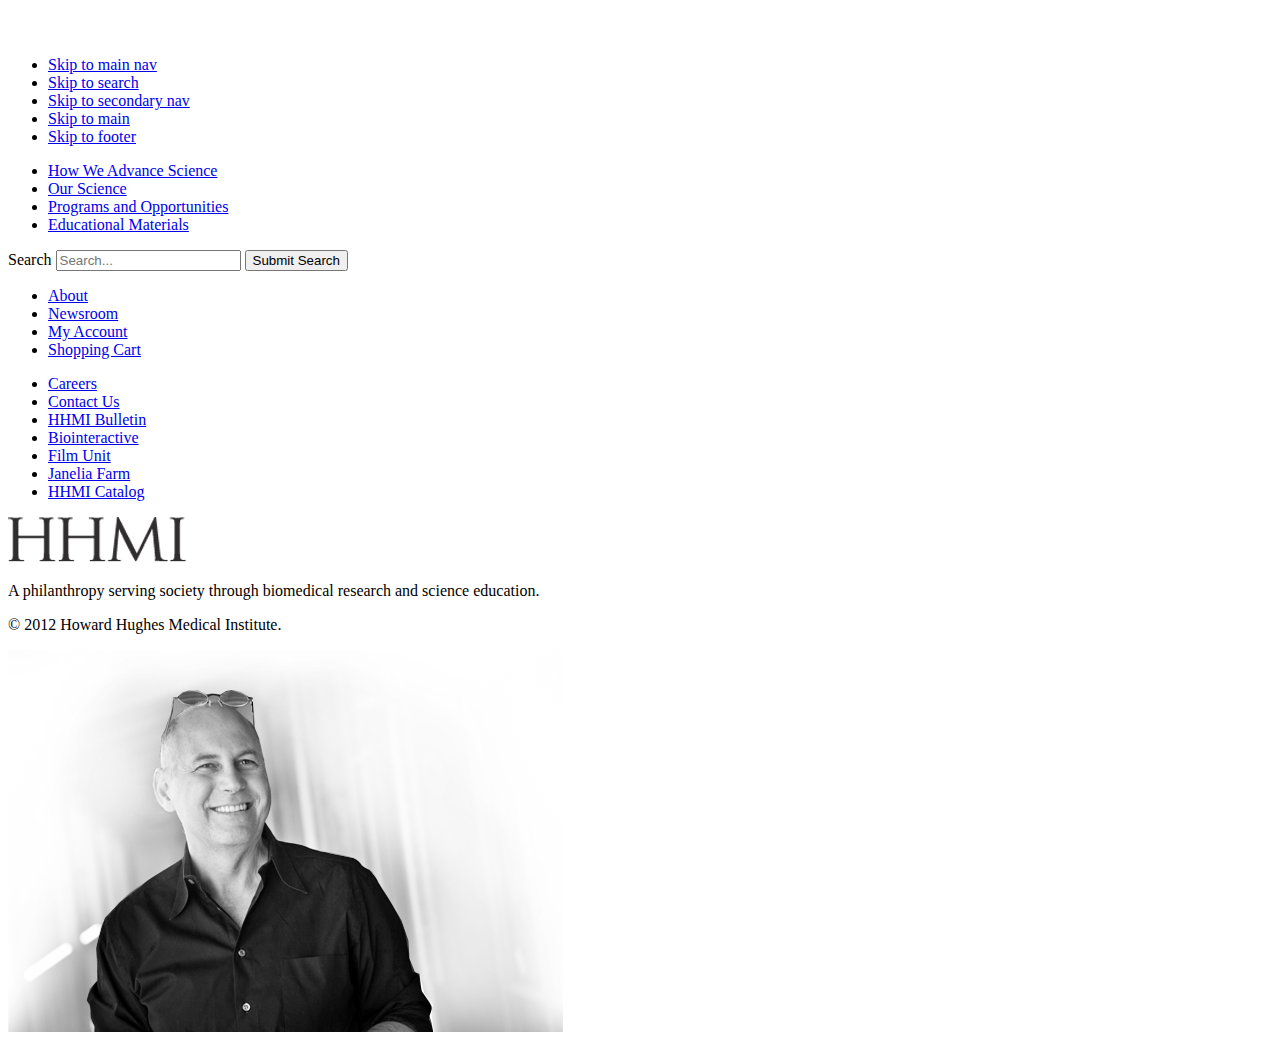
==== index.html @ 36d90b1c "Header and footer, together at last." ====
<!DOCTYPE html>
<!--[if lt IE 7 ]><html lang="en" class="ie6"><![endif]-->
<!--[if IE 7 ]><html lang="en" class="ie7"><![endif]-->
<!--[if IE 8 ]><html lang="en" class="ie8"><![endif]-->
<!--[if IE 9 ]><html lang="en" class="ie9"><![endif]-->
<html lang="en">
<head>
<meta charset="UTF-8">
<title>HHMI</title>
<link rel="stylesheet" href="css/style.css" type="text/css">
</head>
<body>
<div class="wrap">
	<div class="header" role="banner">
		<div class="primary cf">
			<div class="inner">
				<div class="logo"><a href="/"><img src="images/logo.png" alt="HHMI"></a></div>
				<ul class="visuallyhidden skip-links" role="navigation">
					<li><a href="#mainnav">Skip to main nav</a></li>
					<li><a href="#search">Skip to search</a></li>
					<li><a href="#secondarynav">Skip to secondary nav</a></li>
					<li><a href="#">Skip to main</a></li>
					<li><a href="#footer">Skip to footer</a></li>
				</ul>
				<!-- end skip links -->
				<ul id="mainnav" tabindex="-1" class="primary-nav" role="navigation">
					<li><a href="#">How We Advance Science</a></li>
					<li><a href="#">Our Science</a></li>
					<li><a href="#">Programs and Opportunities</a></li>
					<li><a href="#">Educational Materials</a></li>
				</ul>
				<!-- end primary nav -->
			</div>
			<!--end inner -->
		</div>
		<!--end primary banner -->
		<div class="secondary cf">
			<div class="inner">
				<div id="search" tabindex="-1" class="search-form" role="search">
					<form action="#" method="get">
						<label for="search-form-entry" class="visuallyhidden">Search</label>
						<input type="search" placeholder="Search..." name="search-form-entry" id="search-form-entry" >
						<button class="ir" type="submit">Submit Search</button>
					</form>
				</div>
				<!-- end search -->
				<div id="secondarynav" tabindex="-1" class="secondary-nav" role="navigation">
					<ul>
						<li><a href="#">About</a></li>
						<li><a href="#">Newsroom</a></li>
						<li><a href="#">My Account</a></li>
						<li><a href="#">Shopping Cart</a></li>
					</ul>
				</div>
				<!-- end secondary nav -->
			</div>
			<!--end inner -->
		</div>
		<!--end secondary banner-->
	</div>
	<!--end header -->
<div class="clear"></div>
	<div id="footer" class="footer" role="content-info">
		<div class="primary">
			<div class="inner">
				<ul class="footer-nav" role="navigation">
					<li><a href="#">Careers</a></li>
					<li><a href="#">Contact Us</a></li>
					<li><a href="#">HHMI Bulletin</a></li>
					<li><a href="#">Biointeractive</a></li>
					<li><a href="#">Film Unit</a></li>
					<li><a href="#">Janelia Farm</a></li>
					<li><a href="#">HHMI Catalog</a></li>
				</ul>
				<div class="logo"><a href="/"><img src="images/footer-logo.png" alt="HHMI" ></a></div>
				<p class="tagline">A philanthropy serving society through biomedical research and science education.</p>
			</div>
			<!--end inner -->
		</div>
		<!-- end primary footer -->
		<div class="secondary">
			<div class="inner">
				<p class="legal">&copy; 2012 Howard Hughes Medical Institute.</p>
			</div>
			<!--end inner -->
		</div>
		<!--end secondary footer-->
		<div class="flourish"><img src="images/footer-flourish-1.png" alt="" ></div>
	</div>
	<!-- end footer -->
</div>
</body>
</html>
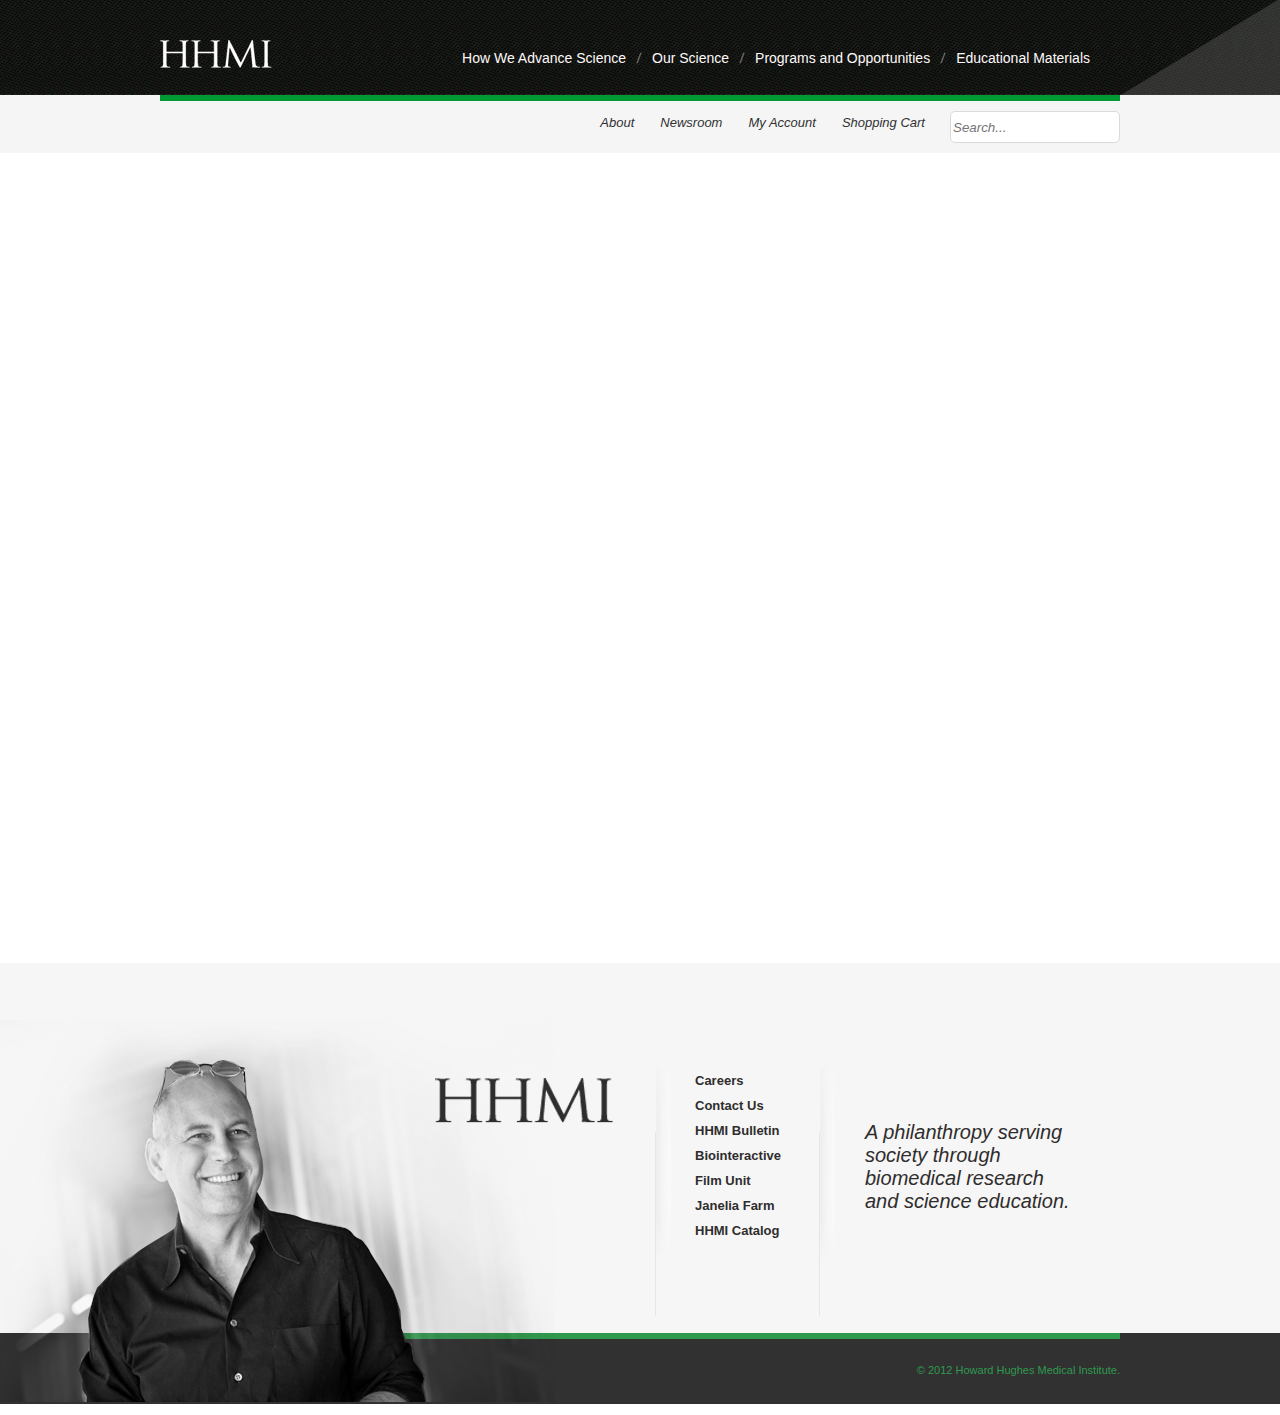
==== commit a32f383c: "Tweaking the skip links." ====
--- a/index.html
+++ b/index.html
@@ -15,13 +15,13 @@
 		<div class="primary cf">
 			<div class="inner">
 				<div class="logo"><a href="/"><img src="images/logo.png" alt="HHMI"></a></div>
-				<ul class="visuallyhidden skip-links" role="navigation">
-					<li><a href="#mainnav">Skip to main nav</a></li>
-					<li><a href="#search">Skip to search</a></li>
-					<li><a href="#secondarynav">Skip to secondary nav</a></li>
-					<li><a href="#">Skip to main</a></li>
-					<li><a href="#footer">Skip to footer</a></li>
-				</ul>
+				<div role="navigation">
+					<a href="#mainnav" class="skip-links" >Skip to main nav</a>
+					<a href="#search" class="skip-links" >Skip to search</a>
+					<a href="#secondarynav" class="skip-links" >Skip to secondary nav</a>
+					<a href="#" class="skip-links" >Skip to main</a>
+					<a href="#footer" class="skip-links">Skip to footer</a>
+				</div>
 				<!-- end skip links -->
 				<ul id="mainnav" tabindex="-1" class="primary-nav" role="navigation">
 					<li><a href="#">How We Advance Science</a></li>
--- a/css/style.css
+++ b/css/style.css
@@ -0,0 +1,251 @@
+/* Micro clearfix via Nicolas Gallagher: http://nicolasgallagher.com/micro-clearfix-hack/ */
+/* For modern browsers */
+.cf:before,
+.cf:after {
+    content:"";
+    display:table;
+}
+
+.cf:after {
+    clear:both;
+}
+
+/* Micro clearfix for IE 6/7 (trigger hasLayout) */
+.cf {
+    zoom:1;
+}
+
+/* Hide only visually, but have it available for screenreaders: h5bp.com/v */
+.visuallyhidden { border: 0; clip: rect(0 0 0 0); height: 1px; margin: -1px; overflow: hidden; padding: 0; position: absolute; width: 1px; }
+
+/* Extends the .visuallyhidden class to allow the element to be focusable when navigated to via the keyboard: h5bp.com/p */
+.visuallyhidden.focusable:active, .visuallyhidden.focusable:focus { clip: auto; height: auto; margin: 0; overflow: visible; position: static; width: auto; }
+
+/* Image replacement */
+.ir { display: block; border: 0; text-indent: -999em; overflow: hidden; background-color: transparent; background-repeat: no-repeat; text-align: left; direction: ltr; *line-height: 0; }
+
+/* General body styles */
+body {
+	margin: 0;
+	padding: 0;
+	font-family: "Nimbus Sans L", "helvetica neue", arial, helvetica, sans-serif;
+	font-size: 62.5%; /* use ems: 1.4em = 14px in the comp */
+	background: #fff;
+}
+
+.inner {
+	margin: 0 auto;
+	width: 960px;
+}
+
+/* unordered lists used for layout don't need bullets */
+ul li {
+	list-style: none;
+}
+
+/* remove default text-decoration on links */
+a {
+	text-decoration: none;
+}
+
+/* Italicizing the placeholder text in inputs -- see http://stackoverflow.com/questions/2610497/change-an-inputs-html5-placeholder-color-with-css */
+input::-webkit-input-placeholder {
+    font-style: italic;
+}
+input:-moz-placeholder {
+    font-style: italic;
+}
+
+/* Skip link */
+.skip-links {
+	height:1px;
+	left:-1000px;
+	overflow:hidden;
+	position:absolute;
+	text-align:left;
+	top:-1000px;
+	width:1px;
+}
+
+.skip-links:active,
+.skip-links:focus,
+.skip-links:hover {
+	background-color:#093;
+	color:#fff;
+	font-size:1.6em;
+	font-weight:bold;
+	height:auto;
+	left:0;
+	overflow:auto;
+	padding:5px;
+	text-align: center;
+	top:0;
+	width:99%;
+	z-index:100;
+}
+
+
+/* Serif font stack */
+.header .secondary-nav,
+.footer .tagline {
+	font-family: Georgia, "Times New Roman," Times, serif;
+}
+
+/* HEADER */
+
+.header .primary {
+	background: url("../images/header-bg-1.png") repeat-x;
+	font-size: 1.4em;
+	height: 95px;
+}
+.header .primary a {
+	color: #fff9f9;
+}
+.header .logo {
+	float: left;
+	padding-top: 40px;
+}
+.header li {
+	float: left;
+	padding: 0 10px 0 16px;
+}
+.header .primary-nav {
+	float: right;
+	height: 95px;
+	margin: 0;
+	padding-right: 20px;
+}
+.header .primary:after {
+	content: "";
+	background: url("../images/primary-nav-bg-2.png") no-repeat 100% 0;
+	height: 95px;
+	display: block;
+	position: relative;
+	top: -95px;
+	right: 0;
+}
+.header .primary-nav li {
+	background: url("../images/primary-nav-bg.png") no-repeat 0 50%;
+	margin-top: 50px;
+}
+.header .primary-nav li:first-child {
+	background: none;
+}
+.header .secondary {
+	background: #f5f5f5;
+}
+.header .secondary .inner {
+	border-top: solid 6px #093;
+}
+.header .secondary li {
+	padding-top: 1px;
+}
+.header #search {
+	float: right;
+	padding: 10px 0;
+}
+.header #search input[type="search"] {
+	-webkit-appearance: textfield;
+	border: solid 1px #dadada;
+	height: 2.4em;
+	width: 170px;
+    -moz-border-radius: 5px;
+    -webkit-border-radius: 5px;
+    border-radius: 5px;
+}
+.header #search form {
+	position: relative;
+}
+.header #search button {
+	background: url(../images/search-button.png) no-repeat;
+	border: 0;
+	cursor: pointer;
+	height: 24px;
+	padding: 0;
+	position: absolute;
+	right: 0;
+	top: 1px;
+}
+.header .secondary-nav {
+	float: right;
+	font-size: 1.3em;
+	font-style: italic;
+	padding-right: 15px;
+}
+.header .secondary a {
+	color: #313132;
+	padding-top: 1px;
+}
+
+
+/* FAKE CLEAR */
+.clear {
+	height: 800px;
+}
+/* FOOTER */
+
+.footer {
+	background: #f6f6f6;
+	position: relative;
+}
+.footer a {
+	color: #2f2d2d;
+	font-size: 1.3em;
+	font-weight: bold;
+	line-height: 25px;
+}
+.footer .logo {
+	left: 275px;
+	position: relative;
+	top: -70px;
+	width: 180px;
+	z-index: 10;
+}
+.footer-nav {
+	left: 495px;
+	position: relative;
+	top: 105px;
+	width: 140px;
+}
+.footer-nav:before,
+.footer-nav:after {
+	background: url("../images/footer-nav-shadow.png") no-repeat;
+	content:"";
+	display: block;
+	height: 248px;
+	position: absolute;
+	top: 0;
+	width: 16px;
+}
+.footer-nav:before {
+	left: 0;
+}
+.footer-nav:after {
+	right: 0;
+}
+.footer .tagline {
+	color: #2f2d2d;
+	font-size: 20px;
+	font-style: italic;
+	left: 705px;
+	position: relative;
+	top: -100px;
+	width: 215px;
+}
+.footer .secondary {
+	background: #313132;
+}
+.footer .legal {
+	border-top: solid 6px #309A4E;
+	color: #309A4E;
+	display: block;
+	font-size: 1.1em;
+	height: 40px;
+	padding-top: 25px;
+	text-align: right;
+}
+.footer .flourish {
+	bottom: 0;
+	left: 0;
+	position: absolute;
+}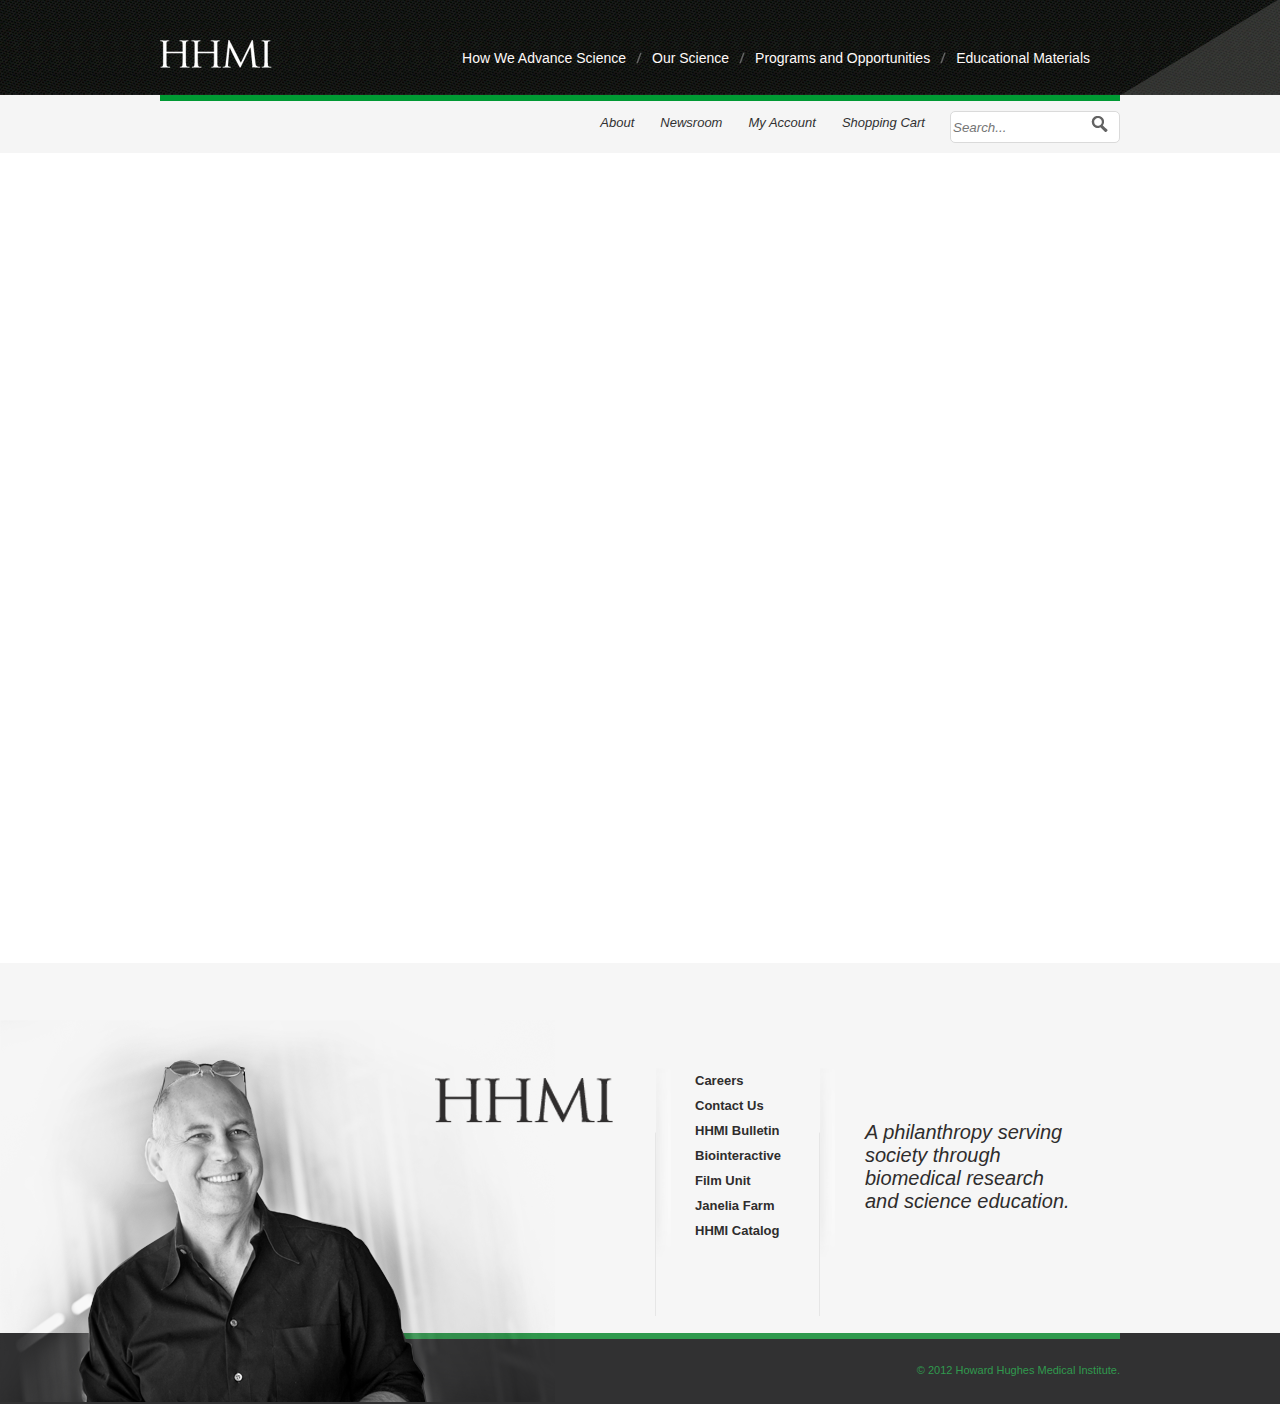
==== commit dd1bad01: "Small adjustment to the placement of the search button." ====
--- a/index.html
+++ b/index.html
@@ -19,7 +19,7 @@
 					<a href="#mainnav" class="skip-links" >Skip to main nav</a>
 					<a href="#search" class="skip-links" >Skip to search</a>
 					<a href="#secondarynav" class="skip-links" >Skip to secondary nav</a>
-					<a href="#" class="skip-links" >Skip to main</a>
+					<a href="#main" class="skip-links">Skip to main</a>
 					<a href="#footer" class="skip-links">Skip to footer</a>
 				</div>
 				<!-- end skip links -->
--- a/css/style.css
+++ b/css/style.css
@@ -21,9 +21,12 @@
 /* Extends the .visuallyhidden class to allow the element to be focusable when navigated to via the keyboard: h5bp.com/p */
 .visuallyhidden.focusable:active, .visuallyhidden.focusable:focus { clip: auto; height: auto; margin: 0; overflow: visible; position: static; width: auto; }
 
-/* Image replacement */
-.ir { display: block; border: 0; text-indent: -999em; overflow: hidden; background-color: transparent; background-repeat: no-repeat; text-align: left; direction: ltr; *line-height: 0; }
-
+/* Image replacement, from http://nicolasgallagher.com/another-css-image-replacement-technique/ */
+.ir {
+    font: 0/0 a;
+    text-shadow: none;
+    color: transparent;
+}
 /* General body styles */
 body {
 	margin: 0;
@@ -87,7 +90,8 @@
 
 /* Serif font stack */
 .header .secondary-nav,
-.footer .tagline {
+.footer .tagline,
+.masthead .subhead {
 	font-family: Georgia, "Times New Roman," Times, serif;
 }
 
@@ -157,14 +161,15 @@
 	position: relative;
 }
 .header #search button {
-	background: url(../images/search-button.png) no-repeat;
+	background: url("../images/search-button.png") no-repeat;
 	border: 0;
 	cursor: pointer;
 	height: 24px;
 	padding: 0;
 	position: absolute;
-	right: 0;
+	right: 4px;
 	top: 1px;
+	width: 30px;
 }
 .header .secondary-nav {
 	float: right;
@@ -178,7 +183,7 @@
 }
 
 
-/* FAKE CLEAR */
+/* FAKE CLEAR */ /* ATTENTION */
 .clear {
 	height: 800px;
 }
@@ -248,4 +253,102 @@
 	bottom: 0;
 	left: 0;
 	position: absolute;
+}
+
+/* MAIN */
+
+#main {
+	background: #f6f6f6;
+	border-top: solid 1px #d0d0cf;
+}
+
+/* LEDE */
+
+.lede {
+	position: relative;
+}
+.masthead h1 {
+	background: url("../images/bulletin-bg.png") no-repeat;
+	height:76px;
+	width: 582px;
+}
+.masthead p {
+	display: inline;
+}
+.masthead .volume,
+.masthead .subhead {
+	font-style: italic;
+}
+.masthead .publication-info {
+	font-size: 1.463em;
+}
+.masthead .subhead {
+	font-size: 2em;
+	padding-left: 15px;
+}
+.lede .browse li,
+.lede .features li {
+	float: left;
+}
+.lede .browse {
+	font-size: 1.3em;
+	margin: 0;
+	padding-left: 0;
+	position: absolute;
+	right: 0;
+	top: 20px;
+}
+.lede .browse li {
+    -webkit-box-shadow:  2px 3px 3px 0px rgba(1, 1, 1, .05);
+    box-shadow:  2px 3px 3px 0px rgba(1, 1, 1, .05);
+	background: #fff url("../images/browse-bg.png") repeat;
+	margin-left: 9px;
+	padding: 12px;
+	padding-left: 19px;
+}
+.lede .browse a {
+	color: #333;
+	background-position: 0 50%;
+	background-repeat: no-repeat;
+	padding-left: 30px;
+	display: table-cell;
+	vertical-align: middle;
+	width: 45px;
+}
+.lede .browse a:hover {
+	color: #e16e0c;
+}
+.lede .browse a.toc {
+	background-image: url("../images/toc-bg.png");
+}
+.lede .browse a.pdf {
+	background-image: url("../images/pdf-bg.png");
+}
+.lede .browse a.archives {
+	background-image: url("../images/archives-bg.png");
+}
+
+.features {
+	padding: 0;
+}
+.features li {
+	background: #fff;
+	margin-left: 15px;
+	width: 205px;
+}
+.features li.primary {
+	margin-left: 0;
+	width: 295px;
+}
+.features .content {
+	padding: 25px 15px;
+}
+.features .content a {
+	color: #464646;
+}
+.features .content h3 {
+	font-size: 1.9em;
+}
+.features .content p {
+	font-size: 1.3em;
 }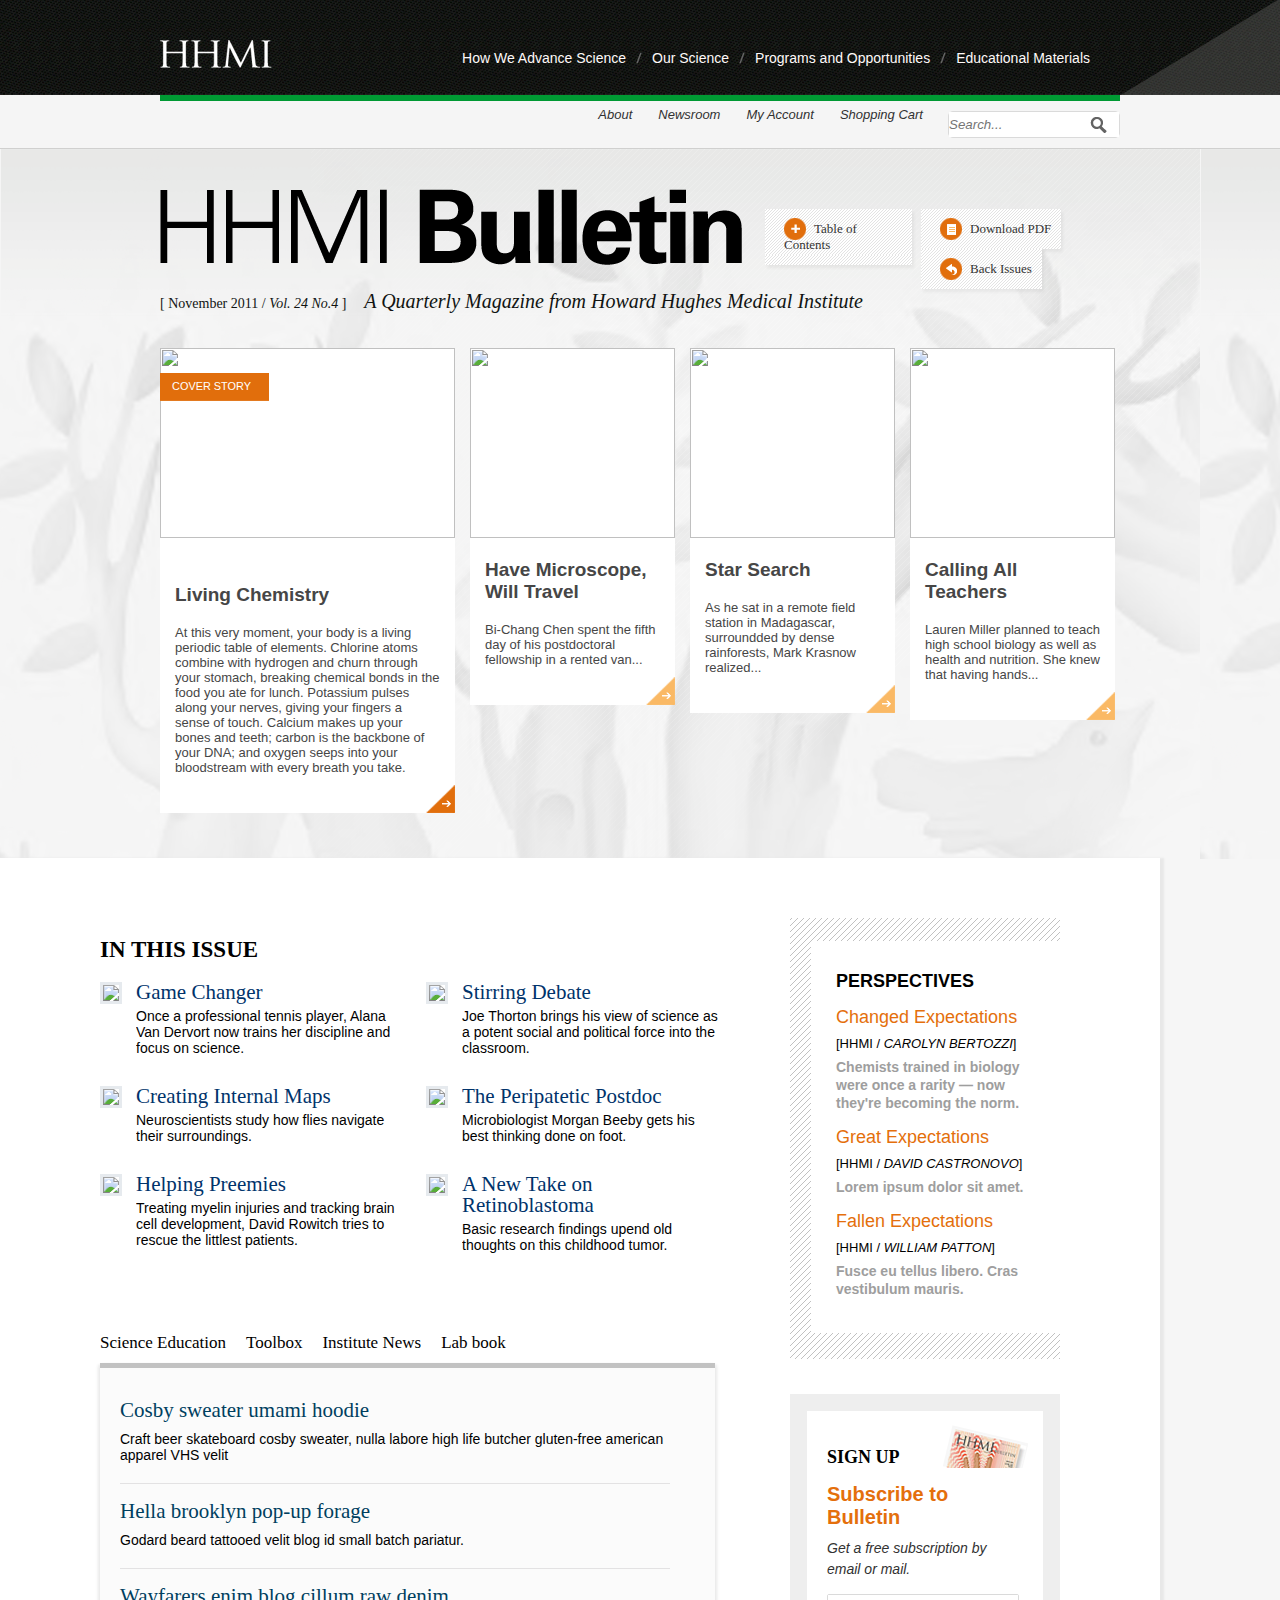
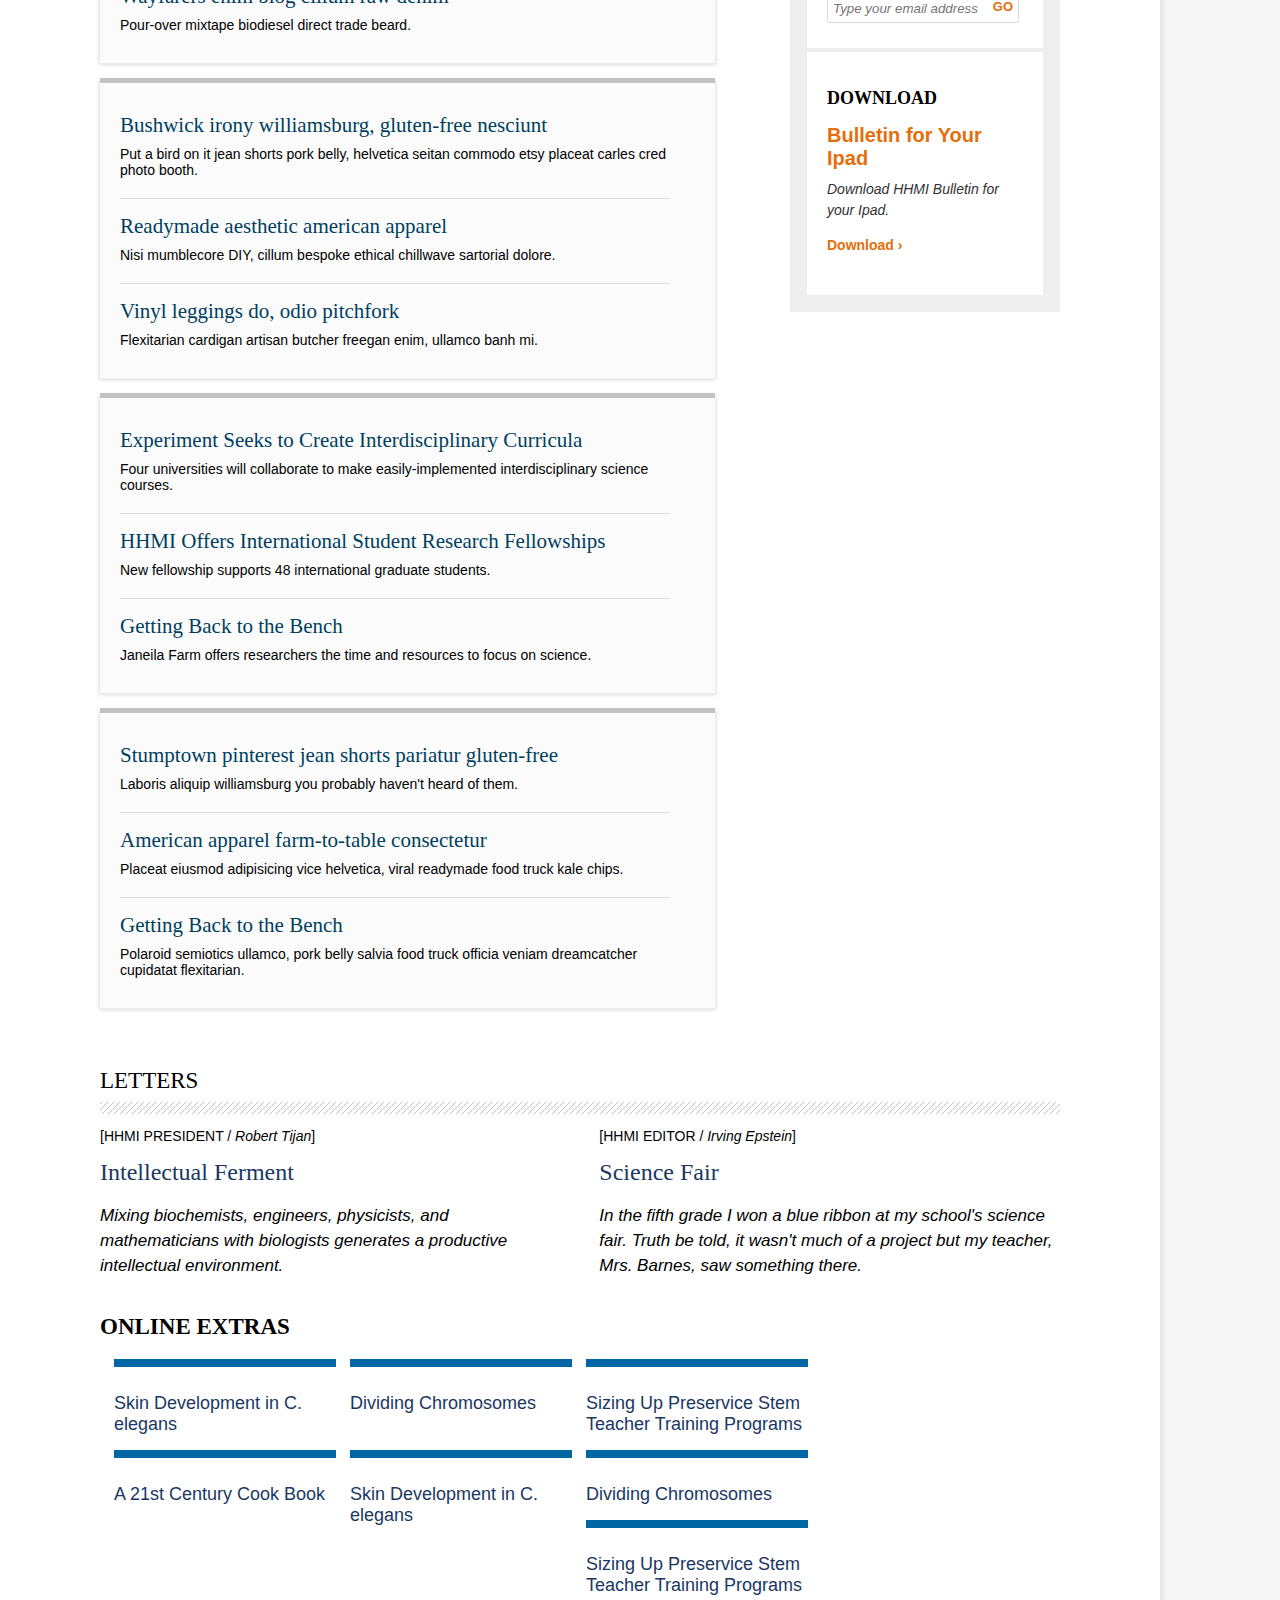
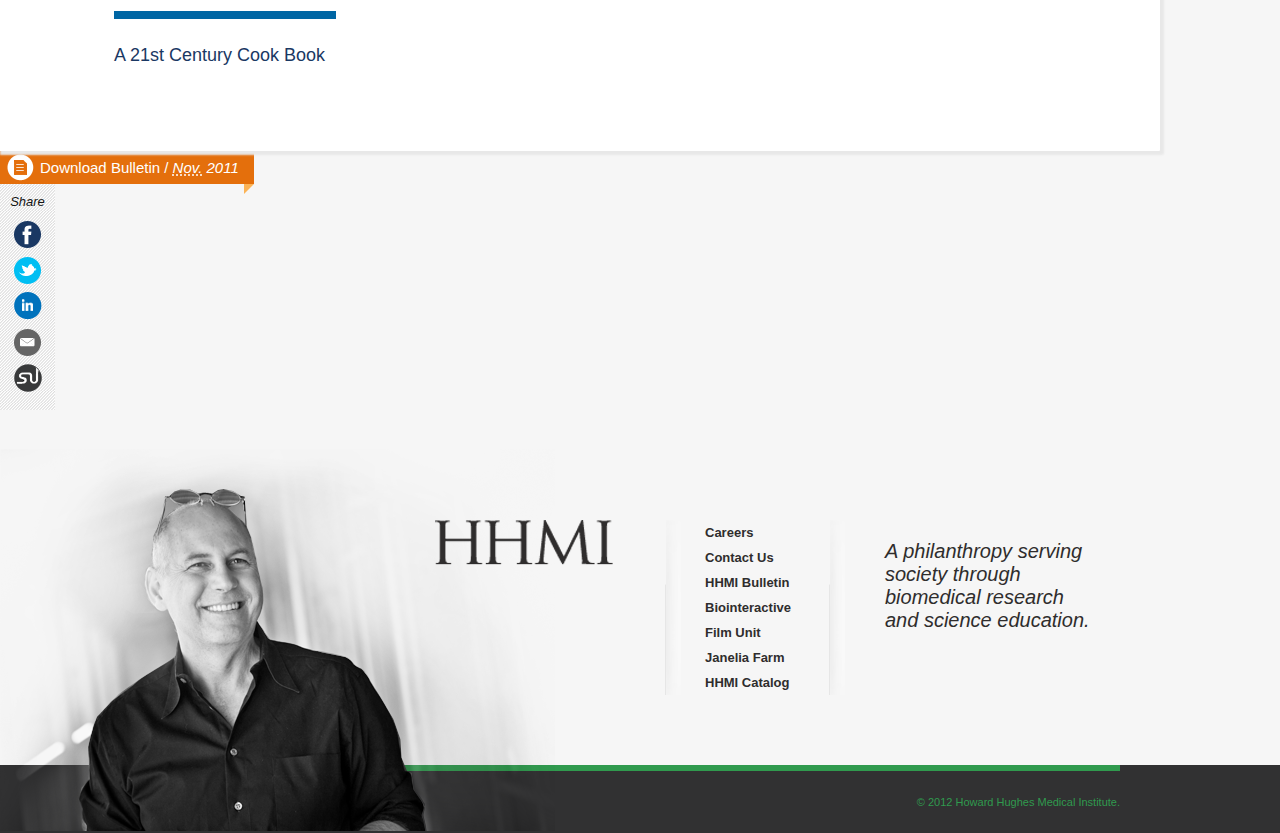
==== commit de015e6f: "Everything together, happy at last." ====
--- a/index.html
+++ b/index.html
@@ -7,87 +7,414 @@
 <head>
 <meta charset="UTF-8">
 <title>HHMI</title>
-<link rel="stylesheet" href="css/style.css" type="text/css">
+<link rel="stylesheet" href="css/base.css" type="text/css">
+<link rel="stylesheet" href="css/engagement.css" type="text/css">
+<link rel="stylesheet" href="css/footer.css" type="text/css">
+<link rel="stylesheet" href="css/header.css" type="text/css">
+<link rel="stylesheet" href="css/in-issue.css" type="text/css">
+<link rel="stylesheet" href="css/layout.css" type="text/css">
+<link rel="stylesheet" href="css/lede.css" type="text/css">
+<link rel="stylesheet" href="css/letters.css" type="text/css">
+<link rel="stylesheet" href="css/online-extras.css" type="text/css">
+<link rel="stylesheet" href="css/perspectives.css" type="text/css">
+<link rel="stylesheet" href="css/ribbon.css" type="text/css">
+<link rel="stylesheet" href="css/social.css" type="text/css">
+<link rel="stylesheet" href="css/widget.css" type="text/css">
+<script language ="javascript" type="text/javascript" src="https://ajax.googleapis.com/ajax/libs/jquery/1.7.2/jquery.min.js"></script>
+<script type="text/javascript" src="scripts/global.js"></script>
 </head>
 <body>
-<div class="wrap">
-	<div class="header" role="banner">
-		<div class="primary cf">
-			<div class="inner">
-				<div class="logo"><a href="/"><img src="images/logo.png" alt="HHMI"></a></div>
-				<div role="navigation">
-					<a href="#mainnav" class="skip-links" >Skip to main nav</a>
-					<a href="#search" class="skip-links" >Skip to search</a>
-					<a href="#secondarynav" class="skip-links" >Skip to secondary nav</a>
-					<a href="#main" class="skip-links">Skip to main</a>
-					<a href="#footer" class="skip-links">Skip to footer</a>
-				</div>
-				<!-- end skip links -->
-				<ul id="mainnav" tabindex="-1" class="primary-nav" role="navigation">
-					<li><a href="#">How We Advance Science</a></li>
-					<li><a href="#">Our Science</a></li>
-					<li><a href="#">Programs and Opportunities</a></li>
-					<li><a href="#">Educational Materials</a></li>
+<div class="header" role="banner">
+	<div class="primary cf">
+		<div class="inner">
+			<div class="logo"><a href="/"><img src="images/logo.png" alt="HHMI"></a></div>
+			<div role="navigation"> <a href="#mainnav" class="skip-links" >Skip to main nav</a> <a href="#search" class="skip-links" >Skip to search</a> <a href="#secondarynav" class="skip-links" >Skip to secondary nav</a> <a href="#main" class="skip-links">Skip to main</a> <a href="#footer" class="skip-links">Skip to footer</a> </div>
+			<!-- end skip links -->
+			<ul id="mainnav" tabindex="-1" class="primary-nav" role="navigation">
+				<li><a href="#">How We Advance Science</a></li>
+				<li><a href="#">Our Science</a></li>
+				<li><a href="#">Programs and Opportunities</a></li>
+				<li><a href="#">Educational Materials</a></li>
+			</ul>
+			<!-- end primary nav -->
+		</div>
+		<!--end inner -->
+	</div>
+	<!--end primary banner -->
+	<div class="secondary cf">
+		<div class="inner">
+			<div id="search" tabindex="-1" class="search-form" role="search">
+				<form action="#" method="get">
+					<label for="search-form-entry" class="visuallyhidden">Search</label>
+					<input type="search" placeholder="Search..." name="search-form-entry" id="search-form-entry" >
+					<button class="ir" type="submit">Submit Search</button>
+				</form>
+			</div>
+			<!-- end search -->
+			<div id="secondarynav" tabindex="-1" class="secondary-nav" role="navigation">
+				<ul>
+					<li><a href="#">About</a></li>
+					<li><a href="#">Newsroom</a></li>
+					<li><a href="#">My Account</a></li>
+					<li><a href="#">Shopping Cart</a></li>
 				</ul>
-				<!-- end primary nav -->
-			</div>
-			<!--end inner -->
-		</div>
-		<!--end primary banner -->
-		<div class="secondary cf">
-			<div class="inner">
-				<div id="search" tabindex="-1" class="search-form" role="search">
-					<form action="#" method="get">
-						<label for="search-form-entry" class="visuallyhidden">Search</label>
-						<input type="search" placeholder="Search..." name="search-form-entry" id="search-form-entry" >
-						<button class="ir" type="submit">Submit Search</button>
-					</form>
-				</div>
-				<!-- end search -->
-				<div id="secondarynav" tabindex="-1" class="secondary-nav" role="navigation">
-					<ul>
-						<li><a href="#">About</a></li>
-						<li><a href="#">Newsroom</a></li>
-						<li><a href="#">My Account</a></li>
-						<li><a href="#">Shopping Cart</a></li>
+			</div>
+			<!-- end secondary nav -->
+		</div>
+		<!--end inner -->
+	</div>
+	<!--end secondary banner-->
+</div>
+<!--end header -->
+<div id="main">
+	<div class="inner">
+		<div class="lede cf">
+			<div class="masthead">
+				<h1 class="ir">HHMI Bulletin</h1>
+				<p class="publication-info">[ November 2011 / <span class="volume">Vol. 24 No.4</span> ]</p>
+				<p class="subhead">A Quarterly Magazine from Howard Hughes Medical Institute</p>
+			</div>
+			<!--end masthead -->
+			<ul class="browse cf">
+				<li><a href="#" class="toc">Table of Contents</a></li>
+				<li><a href="#" class="pdf">Download PDF</a></li>
+				<li><a href="#" class="archives">Back Issues</a></li>
+			</ul>
+			<ul class="features cf">
+				<li class="primary"> <a href="#">
+					<div class="img"> <img src="http://placehold.it/295x190" alt=""/> </div>
+					<div class="content">
+						<h3>Living Chemistry</h3>
+						<p>At this very moment, your body is a living periodic table of elements. Chlorine atoms combine with hydrogen and churn through your stomach, breaking chemical bonds in the food you ate for lunch. Potassium pulses along your nerves, giving your fingers a sense of touch. Calcium makes up your bones and teeth; carbon is the backbone of your DNA; and oxygen seeps into your bloodstream with every breath you take.</p>
+						<p class="ir read-more">Read more&nbsp;&rsaquo;</p>
+					</div>
+					</a> </li>
+				<li class="secondary"> <a href="#">
+					<div class="img"> <img src="http://placehold.it/205x190" alt=""> </div>
+					<div class="content">
+						<h3>Have Microscope, Will Travel</h3>
+						<p>Bi-Chang Chen spent the fifth day of his postdoctoral fellowship in a rented van...</p>
+						<p class="ir read-more">Read more&nbsp;&rsaquo;</p>
+					</div>
+					</a> </li>
+				<li class="secondary"> <a href="#">
+					<div class="img"> <img src="http://placehold.it/205x190" alt=""> </div>
+					<div class="content">
+						<h3>Star Search</h3>
+						<p>As he sat in a remote field station in Madagascar, surroundded by dense rainforests, Mark Krasnow realized...</p>
+						<p class="ir read-more">Read more&nbsp;&rsaquo;</p>
+					</div>
+					</a> </li>
+				<li class="secondary"> <a href="#">
+					<div class="img"> <img src="http://placehold.it/205x190" alt=""> </div>
+					<div class="content">
+						<h3>Calling All Teachers</h3>
+						<p>Lauren Miller planned to teach high school biology as well as health and nutrition. She knew that having hands...</p>
+						<p class="ir read-more">Read more&nbsp;&rsaquo;</p>
+					</div>
+					</a> </li>
+			</ul>
+		</div>
+		<!-- end lede -->
+	</div>
+	<!--end inner -->
+	<div class="inset">
+		<div class="inner cf">
+			<div class="left-column">
+				<div class="in-issue">
+					<h2 role="heading"> In This Issue </h2>
+					<ul class="cf">
+						<li class="media">
+							<div class="img"> <img src="http://placehold.it/92x97"> </div>
+							<div class="content">
+								<h3><a href="#">Game Changer</a></h3>
+								<p>Once a professional tennis player, Alana Van Dervort now trains her discipline and focus on science.</p>
+							</div>
+						</li>
+						<li class="media">
+							<div class="img"> <img src="http://placehold.it/92x97"> </div>
+							<div class="content">
+								<h3><a href="#">Stirring Debate</a></h3>
+								<p>Joe Thorton brings his view of science as a potent social and political force into the classroom.</p>
+							</div>
+						</li>
+						<li class="media">
+							<div class="img"> <img src="http://placehold.it/92x97"> </div>
+							<div class="content">
+								<h3><a href="#">Creating Internal Maps</a></h3>
+								<p>Neuroscientists study how flies navigate their surroundings.</p>
+							</div>
+						</li>
+						<li class="media">
+							<div class="img"> <img src="http://placehold.it/92x97"> </div>
+							<div class="content">
+								<h3><a href="#">The Peripatetic Postdoc</a></h3>
+								<p>Microbiologist Morgan Beeby gets his best thinking done on foot.</p>
+							</div>
+						</li>
+						<li class="media">
+							<div class="img"> <img src="http://placehold.it/92x97"> </div>
+							<div class="content">
+								<h3><a href="#">Helping Preemies</a></h3>
+								<p>Treating myelin injuries and tracking brain cell development, David Rowitch tries to rescue the littlest patients.</p>
+							</div>
+						</li>
+						<li class="media">
+							<div class="img"> <img src="http://placehold.it/92x97"> </div>
+							<div class="content">
+								<h3><a href="#">A New Take on Retinoblastoma</a></h3>
+								<p>Basic research findings upend old thoughts on this childhood tumor.</p>
+							</div>
+						</li>
 					</ul>
 				</div>
-				<!-- end secondary nav -->
-			</div>
-			<!--end inner -->
-		</div>
-		<!--end secondary banner-->
-	</div>
-	<!--end header -->
-<div class="clear"></div>
-	<div id="footer" class="footer" role="content-info">
-		<div class="primary">
-			<div class="inner">
-				<ul class="footer-nav" role="navigation">
-					<li><a href="#">Careers</a></li>
-					<li><a href="#">Contact Us</a></li>
-					<li><a href="#">HHMI Bulletin</a></li>
-					<li><a href="#">Biointeractive</a></li>
-					<li><a href="#">Film Unit</a></li>
-					<li><a href="#">Janelia Farm</a></li>
-					<li><a href="#">HHMI Catalog</a></li>
+				<!--end in-issue -->
+				<div id="tabs">
+					<ul role="tablist" class="tablist cf">
+						<li role="tab" class="tab" aria-controls="tab1"><span><a href="#tab1">Science Education</a></span></li>
+						<li role="tab" class="tab" aria-controls="tab2"><span><a href="#tab2">Toolbox</a></span></li>
+						<li role="tab" class="tab" aria-controls="tab3"><span><a href="#tab3">Institute News</a></span></li>
+						<li role="tab" class="tab" aria-controls="tab4"><span><a href="#tab4">Lab book</a></span></li>
+					</ul>
+					<div id="tab1" role="tabpanel">
+						<h2 class="visuallyhidden">Science Education</h2>
+						<ul>
+							<li>
+								<h3><a href="#">Cosby sweater umami hoodie</a></h3>
+								<p>Craft beer skateboard cosby sweater, nulla labore high life butcher gluten-free american apparel VHS velit</p>
+							</li>
+							<li>
+								<h3><a href="#">Hella brooklyn pop-up forage</a></h3>
+								<p>Godard beard tattooed velit blog id small batch pariatur.</p>
+							</li>
+							<li>
+								<h3><a href="#">Wayfarers enim blog cillum raw denim</a></h3>
+								<p>Pour-over mixtape biodiesel direct trade beard.</p>
+							</li>
+						</ul>
+					</div>
+					<div id="tab2" role="tabpanel">
+						<h2 class="visuallyhidden">Toolbox</h2>
+						<ul>
+							<li>
+								<h3><a href="#">Bushwick irony williamsburg, gluten-free nesciunt </a></h3>
+								<p>Put a bird on it jean shorts pork belly, helvetica seitan commodo etsy placeat carles cred photo booth.</p>
+							</li>
+							<li>
+								<h3><a href="#">Readymade aesthetic american apparel</a></h3>
+								<p>Nisi mumblecore DIY, cillum bespoke ethical chillwave sartorial dolore.</p>
+							</li>
+							<li>
+								<h3><a href="#">Vinyl leggings do, odio pitchfork</a></h3>
+								<p>Flexitarian cardigan artisan butcher freegan enim, ullamco banh mi.</p>
+							</li>
+						</ul>
+					</div>
+					<div id="tab3" role="tabpanel">
+						<h2 class="visuallyhidden">Institute News</h2>
+						<ul>
+							<li>
+								<h3><a href="#">Experiment Seeks to Create Interdisciplinary Curricula</a></h3>
+								<p>Four universities will collaborate to make easily-implemented interdisciplinary science courses.</p>
+							</li>
+							<li>
+								<h3><a href="#">HHMI Offers International Student Research Fellowships</a></h3>
+								<p>New fellowship supports 48 international graduate students.</p>
+							</li>
+							<li>
+								<h3><a href="#">Getting Back to the Bench</a></h3>
+								<p>Janeila Farm offers researchers the time and resources to focus on science.</p>
+							</li>
+						</ul>
+					</div>
+					<div id="tab4" role="tabpanel">
+						<h2 class="visuallyhidden">Lab book</h2>
+						<ul>
+							<li>
+								<h3><a href="#">Stumptown pinterest jean shorts pariatur gluten-free</a></h3>
+								<p>Laboris aliquip williamsburg you probably haven't heard of them.</p>
+							</li>
+							<li>
+								<h3><a href="#">American apparel farm-to-table consectetur</a></h3>
+								<p>Placeat eiusmod adipisicing vice helvetica, viral readymade food truck kale chips.</p>
+							</li>
+							<li>
+								<h3><a href="#">Getting Back to the Bench</a></h3>
+								<p>Polaroid semiotics ullamco, pork belly salvia food truck officia veniam dreamcatcher cupidatat flexitarian.</p>
+							</li>
+						</ul>
+					</div>
+				</div>
+				<!--end tab widget -->
+			</div>
+			<!--end left -->
+			<div class="right-column">
+				<div class="perspectives-container cf">
+					<div id="perspectives">
+						<h2>Perspectives</h2>
+						<ul class="carousel">
+							<li>
+								<h3><a href="#">Changed Expectations</a></h3>
+								<p class="byline">[HHMI / <span class="author">Carolyn Bertozzi</span>]</p>
+								<p>Chemists trained in biology were once a rarity &mdash; now they're becoming the norm.</p>
+							</li>
+							<li>
+								<h3><a href="#">Great Expectations</a></h3>
+								<p class="byline">[HHMI / <span class="author">David Castronovo</span>]</p>
+								<p>Lorem ipsum dolor sit amet.</p>
+							</li>
+							<li>
+								<h3><a href="#">Fallen Expectations</a></h3>
+								<p class="byline">[HHMI / <span class="author">William Patton</span>]</p>
+								<p>Fusce eu tellus libero. Cras vestibulum mauris.</p>
+							</li>
+						</ul>
+						<div class="controls cf">
+							<button class="left">&larr;</button>
+							<button class="right"><span>Next / </span>&rarr;</button>
+						</div>
+					</div>
+				</div>
+				<!--end perspectives -->
+				<div class="engagement">
+					<div class="signup">
+						<h2>Sign Up</h2>
+						<h3>Subscribe to Bulletin</h3>
+						<p>Get a free subscription by email or mail.</p>
+						<form action="signup-confirm" method="post">
+							<label class="visuallyhidden" for="bulletin-email">Email</label>
+							<input type="email" placeholder="Type your email address..." name="bulletin-email" id="bulletin-email">
+							<button type="submit" value="Go">Go</button>
+						</form>
+					</div>
+					<div class="download">
+						<h2>Download</h2>
+						<h3>Bulletin for Your Ipad</h3>
+						<p>Download HHMI Bulletin for your Ipad.</p>
+						<p><a href="#">Download&nbsp;&rsaquo;</a></p>
+					</div>
+				</div>
+				<!--end engagement boxes -->
+			</div>
+			<!-- end right -->
+			<div class="letters cf">
+				<h2>Letters</h2>
+				<div class="letter">
+					<p class="byline">[<span class="title">HHMI President</span> / <span class="name">Robert Tijan</span>]</p>
+					<h3><a href="#">Intellectual Ferment</a></h3>
+					<p>Mixing biochemists, engineers, physicists, and mathematicians with biologists generates a productive intellectual environment.</p>
+				</div>
+				<div class="letter">
+					<p class="byline">[<span class="title">HHMI Editor</span> / <span class="name">Irving Epstein</span>]</p>
+					<h3><a href="#">Science Fair</a></h3>
+					<p>In the fifth grade I won a blue ribbon at my school's science fair. Truth be told, it wasn't much of a project but my teacher, Mrs. Barnes, saw something there.</p>
+				</div>
+			</div>
+			<!--end letters -->
+			<div class="online-extras">
+				<h2>Online Extras</h2>
+				<ul class="carousel cf">
+					<li>
+						<a href="#">
+							<img src="http://placehold.it/222x137" alt="">
+							<h3>Skin Development in C. elegans</h3>
+						</a>
+					</li>
+					<li>
+						<a href="#">
+							<img src="http://placehold.it/222x137" alt="">
+							<h3>Dividing Chromosomes</h3>
+						</a>
+					</li>
+					<li>
+						<a href="#">
+							<img src="http://placehold.it/222x137" alt="">
+							<h3>Sizing Up Preservice Stem Teacher Training Programs</h3>
+						</a>
+					</li>
+					<li>
+						<a href="#">
+							<img src="http://placehold.it/222x137" alt="">
+							<h3>A 21st Century Cook Book</h3>
+						</a>
+					</li>
+					<li>
+						<a href="#">
+							<img src="http://placehold.it/222x137" alt="">
+							<h3>Skin Development in C. elegans</h3>
+						</a>
+					</li>
+					<li>
+						<a href="#">
+							<img src="http://placehold.it/222x137" alt="">
+							<h3>Dividing Chromosomes</h3>
+						</a>
+					</li>
+					<li>
+						<a href="#">
+							<img src="http://placehold.it/222x137" alt="">
+							<h3>Sizing Up Preservice Stem Teacher Training Programs</h3>
+						</a>
+					</li>
+					<li>
+						<a href="#">
+							<img src="http://placehold.it/222x137" alt="">
+							<h3>A 21st Century Cook Book</h3>
+						</a>
+					</li>
 				</ul>
-				<div class="logo"><a href="/"><img src="images/footer-logo.png" alt="HHMI" ></a></div>
-				<p class="tagline">A philanthropy serving society through biomedical research and science education.</p>
-			</div>
-			<!--end inner -->
-		</div>
-		<!-- end primary footer -->
-		<div class="secondary">
-			<div class="inner">
-				<p class="legal">&copy; 2012 Howard Hughes Medical Institute.</p>
-			</div>
-			<!--end inner -->
-		</div>
-		<!--end secondary footer-->
-		<div class="flourish"><img src="images/footer-flourish-1.png" alt="" ></div>
-	</div>
-	<!-- end footer -->
+				<div class="controls cf">
+					<button class="left">&larr;Prev</button>
+					<button class="right">Next &rarr;</button>
+				</div>
+			</div><!-- end online-extras -->
+
+		</div>
+	</div>
+	<!--end inset -->
+	<div class="ribbon"><a href="#">Download Bulletin / <span><abbr title="November">Nov.</abbr> 2011</span></a></div>
+	<div class="social">
+		<h2>Share</h2>
+		<ul>
+			<li><a href="#" class="facebook ir">Facebook</a></li>
+			<li><a href="#" class="twitter ir">Twitter</a></li>
+			<li><a href="#" class="linkedin ir">LinkedIn</a></li>
+			<li><a href="#" class="email ir">Email</a></li>
+			<li><a href="#" class="stumble ir">StumbleUpon</a></li>
+		</ul>
+	</div>
+	<!-- social media buttons -->
 </div>
+<!-- end inset -->
+</div>
+<!-- end main -->
+<div id="footer" class="footer" role="content-info">
+	<div class="cf primary">
+		<div class="inner">
+			<div class="logo"><a href="/"><img src="images/footer-logo.png" alt="HHMI" ></a></div>
+			<ul class="footer-nav" role="navigation">
+				<li><a href="#">Careers</a></li>
+				<li><a href="#">Contact Us</a></li>
+				<li><a href="#">HHMI Bulletin</a></li>
+				<li><a href="#">Biointeractive</a></li>
+				<li><a href="#">Film Unit</a></li>
+				<li><a href="#">Janelia Farm</a></li>
+				<li><a href="#">HHMI Catalog</a></li>
+			</ul>
+			<p class="tagline">A philanthropy serving society through biomedical research and science education.</p>
+		</div>
+		<!--end inner -->
+	</div>
+	<!-- end primary footer -->
+	<div class="secondary">
+		<div class="inner">
+			<p class="legal">&copy; 2012 Howard Hughes Medical Institute.</p>
+		</div>
+		<!--end inner -->
+	</div>
+	<!--end secondary footer-->
+	<div class="flourish"><img src="images/footer-flourish-1.png" alt=""></div>
+</div>
+<!-- end footer -->
 </body>
 </html>
--- a/css/base.css
+++ b/css/base.css
@@ -0,0 +1,117 @@
+/* Micro clearfix via Nicolas Gallagher: http://nicolasgallagher.com/micro-clearfix-hack/ */
+/* For modern browsers */
+.cf:before,
+.cf:after {
+    content:"";
+    display:table;
+}
+
+.cf:after {
+    clear:both;
+}
+
+/* Micro clearfix for IE 6/7 (trigger hasLayout) */
+.cf {
+    zoom:1;
+}
+
+/* Hide only visually, but have it available for screenreaders: h5bp.com/v */
+.visuallyhidden { border: 0; clip: rect(0 0 0 0); height: 1px; margin: -1px; overflow: hidden; padding: 0; position: absolute; width: 1px; }
+
+/* Extends the .visuallyhidden class to allow the element to be focusable when navigated to via the keyboard: h5bp.com/p */
+.visuallyhidden.focusable:active, .visuallyhidden.focusable:focus { clip: auto; height: auto; margin: 0; overflow: visible; position: static; width: auto; }
+
+/* Image replacement, from http://nicolasgallagher.com/another-css-image-replacement-technique/ */
+.ir {
+    font: 0/0 a;
+    text-shadow: none;
+    color: transparent;
+}
+/* General body styles */
+body {
+	background: #fff;
+	font-family: "Nimbus Sans L", "helvetica neue", arial, helvetica, sans-serif;
+	font-size: 62.5%; /* use ems: 1.4em = 14px in the comp */
+	margin: 0;
+	padding: 0;
+}
+
+.inner {
+	margin: 0 auto;
+	width: 960px;
+}
+
+.inset {
+	background: #fff;
+	-webkit-border-radius: 0px 0px 1px 0px;
+	border-radius: 0px 0px 1px 0px;
+	-webkit-box-shadow: 2px 2px 2px 2px #e8e8e8;
+	box-shadow: 2px 2px 2px 2px #e8e8e8;
+	margin-right: 120px;
+	padding-top: 60px;
+	position: relative;
+	z-index: 10;
+}
+
+.inset-container {
+	float: right;
+	padding-right: 35px;
+	width: 930px;
+}
+
+/* unordered lists used for layout don't need bullets and the default padding.margin is zeroed out */
+ul {
+	margin: 0;
+	padding: 0;
+}
+ul li {
+	list-style: none;
+}
+
+/* remove default text-decoration on links */
+a {
+	text-decoration: none;
+}
+
+/* Italicizing the placeholder text in inputs -- see http://stackoverflow.com/questions/2610497/change-an-inputs-html5-placeholder-color-with-css */
+input::-webkit-input-placeholder {
+    font-style: italic;
+}
+input:-moz-placeholder {
+    font-style: italic;
+}
+/* Serif font stack */
+#tabs div ul p,
+.engagement p.serif,
+.footer .tagline,
+.header .secondary-nav,
+.in-issue .content p,
+.js #perspectives button span,
+.letter .name,
+.letter h3 + p,
+.masthead .publication-info,
+.masthead .subhead,
+.ribbon span,
+.social h2 {
+	font-family: Georgia, "Times New Roman," Times, serif;
+}
+
+/* Avenir font stack */
+#tabs .tab,
+#tabs div ul a,
+.engagement h2,
+.in-issue h2,
+.in-issue h3,
+.letter h3,
+.letters h2,
+.online-extras h2,
+.perspectives h2 {
+	font-family: "AvenirLTStd Medium", "Futura", "Myriad Pro";
+}
+
+/* MAIN */
+
+#main {
+	background: #f6f6f6 url("../images/lede-bg.png") repeat-x;
+	border-top: solid 1px #d0d0cf;
+}
--- a/css/engagement.css
+++ b/css/engagement.css
@@ -0,0 +1,65 @@
+/* Engagement boxes */
+
+.engagement {
+	border: solid 17px #eee;
+	margin-top: 35px;
+}
+.engagement div {	
+	padding: 21px 20px 25px;
+}
+.engagement div + div {
+	border-top: solid 4px #eee;
+}
+.engagement h2 {
+	font-size: 1.8em;
+	text-transform: uppercase;
+}
+.engagement h3 {
+	color: #e46f0c;
+	font-size: 2em;
+	margin: 0;
+}
+.engagement p {
+	color: #323232;
+	font-size: 1.4em;
+	font-style: italic;
+	line-height: 21px;
+	margin-top: 9px;
+}
+.engagement p a {
+	color: #e46f0c;
+	font-style: normal;
+	font-weight: bold;
+}
+.engagement form {
+	border: solid 1px #dadada;
+	-moz-border-radius: 2px; /* FF 3.6 */
+    -webkit-border-radius: 2px; /* Saf3-4, iOS 1-3.2, Android ≤1.6 */
+    border-radius: 2px; /* Opera 10.5, IE9, Saf5, Chrome, FF4+, iOS 4, Android 2.1+ */
+	width: 190px;
+}
+.engagement input {
+	border: none;
+	margin: 0;
+	padding: 6px 0 6px 5px;
+	width: 145px;
+}
+.engagement button {
+	background: #fff;
+	border: none;
+	color: #e46f0c;
+	cursor: pointer;
+	float: right;
+	font-size: 1.3em;
+	font-weight: bold;
+	margin: 0;
+	padding: 4px 5px 5px;
+	text-transform: uppercase;
+}
+.engagement button:hover {
+	background: #e46f0c;
+	color: #fff;
+}
+.engagement .signup {
+	background: url("../images/signup-bg.png") no-repeat 90% 7%;
+}--- a/css/footer.css
+++ b/css/footer.css
@@ -0,0 +1,56 @@
+/* FOOTER */
+
+.footer {
+	background: #f6f6f6;
+	position: relative;
+}
+.footer .primary {
+	padding: 110px 0 70px;
+}
+.footer a {
+	color: #2f2d2d;
+	font-size: 1.3em;
+	font-weight: bold;
+	line-height: 25px;
+}
+.footer .logo,
+.footer .footer-nav,
+.footer .tagline {
+	float: left;
+}
+.footer .logo {
+	margin-left: 275px;
+	width: 180px;
+	z-index: 10;
+}
+.footer-nav {
+	background: url("../images/footer-nav-shadow.png") left top no-repeat, url("../images/footer-nav-shadow.png") right top no-repeat;
+	margin: 0 40px 0 50px;
+	padding-left: 40px;
+	width: 140px;
+}
+.footer .tagline {
+	color: #2f2d2d;
+	font-size: 20px;
+	font-style: italic;
+	width: 215px;
+}
+.footer .secondary {
+	background: #313132;
+}
+.footer .secondary .inner {
+	border-top: solid 6px #309A4E;
+}
+.footer .legal {
+	color: #309A4E;
+	font-size: 1.1em;
+	margin: 0;
+	padding: 25px 0;
+	text-align: right;
+}
+.footer .flourish {
+	bottom: 0;
+	display: block;
+	left: 0;
+	position: absolute;
+}
--- a/css/header.css
+++ b/css/header.css
@@ -0,0 +1,106 @@
+/* Skip link */
+.skip-links {
+	height:1px;
+	left:-1000px;
+	overflow:hidden;
+	position:absolute;
+	text-align:left;
+	top:-1000px;
+	width:1px;
+}
+
+.skip-links:active,
+.skip-links:focus,
+.skip-links:hover {
+	background-color:#093;
+	color:#fff;
+	font-size:1.6em;
+	font-weight:bold;
+	height:auto;
+	left:0;
+	overflow:auto;
+	padding:5px;
+	text-align: center;
+	top:0;
+	width:99%;
+	z-index:100;
+}
+
+/* HEADER */
+
+.header .primary {
+	background: url("../images/primary-nav-bg-2.png") right no-repeat, url("../images/header-bg-1.png") repeat-x;
+}
+.header .primary a {
+	color: #fff9f9;
+}
+.header .logo {
+	float: left;
+	padding: 40px 0 25px;
+}
+.header li {
+	float: left;
+	padding: 0 10px 0 16px;
+}
+.header .primary-nav {
+	float: right;
+	margin: 0;
+	padding-right: 20px;
+}
+.header .primary-nav li {
+	background: url("../images/primary-nav-bg.png") no-repeat 0 50%;
+	font-size: 1.4em;
+	margin-top: 50px;
+}
+.header .primary-nav li:first-child {
+	background: none;
+}
+.header .secondary {
+	background: #f5f5f5;
+}
+.header .secondary .inner {
+	border-top: solid 6px #093;
+}
+.header .secondary li {
+	padding-top: 1px;
+}
+.header #search {
+	float: right;
+	padding: 10px 0;
+}
+.header .search-form form {
+	border: solid 1px #dadada;
+    -moz-border-radius: 5px;
+    -webkit-border-radius: 5px;
+    border-radius: 5px;
+}
+.header #search input[type="search"] {
+	-webkit-appearance: none;
+	border: 0;
+	padding: 5px 35px 5px 0;
+	width: 170px;
+}
+.header #search form {
+	position: relative;
+}
+.header #search button {
+	background: url("../images/search-button.png") no-repeat;
+	border: 0;
+	cursor: pointer;
+	height: 24px;
+	padding: 0;
+	position: absolute;
+	right: 4px;
+	top: 1px;
+	width: 30px;
+}
+.header .secondary-nav {
+	float: right;
+	font-size: 1.3em;
+	font-style: italic;
+	padding-right: 15px;
+	padding-top: 5px;
+}
+.header .secondary a {
+	color: #313132;
+}
--- a/css/in-issue.css
+++ b/css/in-issue.css
@@ -0,0 +1,54 @@
+/* IN-ISSUE */
+
+.in-issue h2 {
+	font-size: 2.3em;
+	font-weight: bold;
+	text-transform: uppercase;
+}
+/* Media object from Nicole Sullivan, http://www.stubbornella.org/content/2010/06/25/the-media-object-saves-hundreds-of-lines-of-code/ */
+.media,
+.content {
+	overflow:hidden; 
+	_overflow:visible;
+	zoom:1;
+}
+.media .img {
+	float:left;
+	margin-right: 14px;
+}
+.media .img img{
+	display:block;
+}
+.in-issue h3 {
+	font-size: 2.1em;
+	font-weight: normal;
+	line-height: 1;
+	margin: 0;
+}
+.in-issue h3 a {
+	color: #00336b;
+}
+.in-issue h3 a:hover  {
+	color: #E46F0C;
+}
+.in-issue li {
+	float: left;
+	margin-bottom: 30px;
+	margin-right: 30px;
+	width: 296px;
+}
+.in-issue li:nth-child(odd) {
+	clear: left;
+}
+.in-issue li:nth-child(even) {
+	margin-right: 0;
+}
+
+.in-issue .img img {
+	border: solid 3px #e6eaee;
+}
+.in-issue .content p {
+	font-size: 1.4em;
+	margin: 0;
+	padding-top: 5px;
+}--- a/css/layout.css
+++ b/css/layout.css
@@ -0,0 +1,10 @@
+/* Layout */
+
+.left-column {
+	float: left;
+	width: 625px;
+}
+.right-column {
+	float: right;
+	width: 270px;
+}--- a/css/lede.css
+++ b/css/lede.css
@@ -0,0 +1,166 @@
+/* LEDE */
+
+.lede {
+	padding-bottom: 45px;
+	position: relative;
+}
+.masthead {
+	padding-top: 40px;
+}
+.masthead h1 {
+	background: url("../images/bulletin-bg.png") no-repeat;
+	height:76px;
+	padding-bottom: 25px;
+	width: 582px;
+}
+.masthead p {
+	color: #111412;
+	display: inline;
+}
+.masthead .volume,
+.masthead .subhead {
+	font-style: italic;
+}
+.masthead .publication-info {
+	font-family: "Franklin Gothic Book";
+	font-size: 1.4em;
+}
+.masthead .volume {
+	font-family: Cambria;
+}
+.masthead .subhead {
+	font-family: Cambria;
+	font-size: 2em;
+	padding-left: 15px;
+}
+.lede .browse li,
+.lede .features li {
+	float: left;
+}
+.lede .browse {
+	position: absolute;
+	right: 0;
+	top: 60px;
+	width: 355px;
+}
+.lede .browse li {
+	background: #fff url("../images/browse-bg.png") repeat;
+    -webkit-box-shadow: 2px 3px 3px 0px rgba(1, 1, 1, .05);
+    box-shadow: 2px 3px 3px 0px rgba(1, 1, 1, .05);
+	margin-left: 9px;
+	max-width: 118px;
+	padding: 12px 10px 12px 19px;
+}
+.lede .browse li:first-child {
+	margin-left: 0;
+}
+.lede .browse a {
+	background-position: 0 50%;
+	background-repeat: no-repeat;
+	color: #333;
+	font-family: "Franklin Gothic Medium";
+	font-size: 1.3em;
+	padding: 4px 0 4px 30px;
+	width: 45px;
+}
+.lede .browse a:hover {
+	color: #e16e0c;
+}
+.lede .browse a.toc {
+	background-image: url("../images/toc-bg.png");
+}
+.lede .browse a.pdf {
+	background-image: url("../images/pdf-bg.png");
+}
+.lede .browse a.archives {
+	background-image: url("../images/archives-bg.png");
+}
+.features {
+	margin-top: 35px;
+	padding: 0;
+}
+.features li {
+	background: #fff;
+	margin-left: 15px;
+	overflow: hidden;
+	position: relative;
+	width: 205px;
+}
+.features li.primary {
+	margin-left: 0;
+	width: 295px;
+}
+.features .img img {
+	height: 190px;
+	width: 205px;
+}
+.features .primary .img img{
+	width: 295px;
+}
+.features .primary .img {
+	position: relative;
+	padding-bottom: 25px;
+}
+.features .primary .img:before {
+	background: url("../images/cover-ribbon.png") no-repeat;
+	color: #fff;
+	content:"COVER STORY";
+	font-size: 1.09em;
+	height: 34px;
+	left: -6px;
+	padding-top: 7px;
+	position: absolute;
+	text-align: center;
+	top: 25px;
+	width: 115px;
+}
+.features a {
+	color: #464646;
+}
+.features .content {
+	padding: 0 15px 25px;
+}
+.features .content h3 {
+	font-size: 1.9em;
+}
+.features .content p {
+	font-size: 1.3em;
+}
+.features .content .ir.read-more {
+	background: url("../images/read-more-bg.png")no-repeat;
+	bottom: 0;
+	height: 28px;
+	margin: 0;
+	position: absolute;
+	right: 0;
+	width:29px;
+}
+.features .primary .content .ir.read-more {
+	background-image: url("../images/read-more-primary-bg.png");
+}
+.features li:hover {
+	background: url("../images/features-hover.png") repeat;
+	height: inherit;
+}
+.features li:hover .img {
+	display: none;
+}
+.features li:hover .content h3 {
+	font-family: "Franklin Gothic Medium", "Franklin Gothic Book";
+	font-size: 2.7em;
+	font-weight: normal;
+}
+.features li:hover .content .read-more {
+	color: #fab965;
+	font-size: 1.5em;
+}
+.features li:hover .content .ir.read-more {
+	background-image: none;
+	font-family: "Nimbus Sans L", "helvetica neue", arial, helvetica, sans-serif;
+	position: relative;
+	width: auto;
+	padding-top: 15px;
+}
+.features li:hover a {
+	color: #fff;
+}--- a/css/letters.css
+++ b/css/letters.css
@@ -0,0 +1,47 @@
+/* Letters */
+
+.letters {
+	float: left;
+	margin-top: 40px;
+}
+.letters h2 {
+	background: url("../images/perspectives-border.png") 0 100% repeat-x;
+	font-size: 2.3em;
+	font-weight: normal;
+	margin: 0;
+	padding-bottom: 20px;
+	text-transform: uppercase;
+}
+.letters .letter {
+	float: left;
+	width: 47.8494624%; /* 445/930=.478494624 */
+	padding-right: 40px;
+}
+.letters .letter + .letter {
+	padding-right: 0;
+}
+.letter p.byline {
+	font-size: 1.4em;
+}
+.letter .title {
+	text-transform: uppercase;
+}
+.letter .name {
+	font-style: italic;
+}
+.letter h3 {
+	font-size: 2.4em;
+	font-weight: normal;
+	margin: 15px 0;
+}
+.letter a {
+	color: #1a3863;
+}
+.letter a:hover  {
+	color: #E46F0C;
+}
+.letter h3 + p {
+	font-size: 1.7em;
+	font-style: italic;
+	line-height: 25px;
+}--- a/css/online-extras.css
+++ b/css/online-extras.css
@@ -0,0 +1,71 @@
+/* Online Extras */
+.online-extras {
+	float: left;
+	margin-bottom: 70px;
+	position: relative;
+	width: 930px;
+}
+.online-extras h2 {
+	font-size: 2.3em;
+	text-transform: uppercase;
+}
+.online-extras li {
+	border-top: solid 8px #0066a4;
+	float: left;
+	margin-left: 14px;
+	width: 222px;
+}
+/* .online-extras li:nth-child(4n+1) {
+	clear: left;
+	margin-left: 0;
+	} */
+.online-extras h3 {
+	font-size: 1.8em;
+	font-weight: normal;
+	margin: 15px 0;
+}
+.online-extras a {
+	color: #1a3863;
+}
+.online-extras li:hover,
+.online-extras a:hover  {
+	border-top-color: #E46F0C;
+	color: #E46F0C;
+}
+.js .online-extras .wrapper {
+	overflow: hidden;
+}
+.js .online-extras .carousel {
+	position: relative;
+}
+.js .online-extras li:first-child {
+	margin-left: 0;
+}
+.online-extras .controls {
+	display: none;
+}
+.js .online-extras .controls {
+	display: block;
+	position: absolute;
+	top: 35px;
+	right: 0;
+	width: 150px;
+}
+.js .online-extras button {
+	border: 0;
+	background-color: #fff;
+	color: #1A3863;
+	font-size: 1.4em;
+    cursor:pointer;
+	float: left;
+	font-style: italic;
+	margin: 0;
+	padding: 0;
+	width: 50%;
+}
+.js .online-extras button:hover {
+	color: #E46F0C;
+}
+.js .online-extras button.right {
+	float: right;
+}
--- a/css/perspectives.css
+++ b/css/perspectives.css
@@ -0,0 +1,84 @@
+/* Perspectives carousel */
+
+.perspectives-container {
+	background: url("../images/perspectives-border.png") repeat;
+	overflow: hidden;
+	width: 270px; /* remove when the layout is done */
+}
+#perspectives {
+	background: #fff;
+	margin: 23px 0 26px 21px;
+	padding: 30px 0 35px;
+}
+#perspectives h2 {
+	font-size: 1.8em;
+	margin: 0;
+	padding-left: 25px;
+	text-transform: uppercase;
+}
+#perspectives h3 {
+	font-size: 1.8em;
+	font-weight: normal;
+	margin: 15px 0 0;
+}
+#perspectives h3 a {
+	color: #e46f0c;
+}
+#perspectives h3 a:hover {
+	border-bottom: solid 1px #e46f0c;
+}
+#perspectives p {
+	color: #9e9e9e;
+	font-size: 1.4em;
+	font-weight: bold;
+	line-height: 18px;
+	margin: 0;
+}
+#perspectives p.byline {
+	color: #000;
+	font-size: 1.3em;
+	font-weight: normal;
+	margin: 7px 0 5px;
+	text-transform: uppercase;
+}
+#perspectives .author {
+	font-style: italic;
+}
+#perspectives .carousel {
+    overflow: hidden;
+}
+#perspectives .carousel li {
+    float: left;
+	padding: 0 25px;
+    width: 199px;
+}
+#perspectives .carousel:first-child {
+	padding-left: 0;
+}
+#perspectives button {
+	display: none;
+}
+.js #perspectives .controls {
+	padding: 25px;
+	padding-bottom: 0;
+}
+.js #perspectives button {
+	border: 0;
+	background-color: #fff;
+	color: #E46F0C;
+	display: block;
+	font-size: 1.8em;
+    cursor:pointer;
+	float: left;
+	margin: 0;
+	padding: 0;
+}
+.js #perspectives button span {
+	color: #fbb356;
+	font-family: "Nimbus Sans L", "helvetica neue", arial, helvetica, sans-serif;
+	font-size: .8em;
+	font-style: italic;
+}
+.js #perspectives button.right {
+	float: right;
+}--- a/css/ribbon.css
+++ b/css/ribbon.css
@@ -0,0 +1,34 @@
+/* Download ribbon */
+.ribbon {
+	/* positioning for when the components are all together */
+/*	position: absolute;
+	right: -20px;
+	top: 0; */
+}
+.ribbon a {
+	background:#e46f0c url("../images/download.png") 7px no-repeat;
+	clear:both;
+	color:#fff;
+	float:left;
+	font-size:1.5em;
+	font-weight: 200;
+	margin: 0 10px 10px 0;
+	padding: 8px 15px 8px 40px;
+	position:relative;
+}
+.ribbon a span {
+	font-style: italic;
+}
+.ribbon a:before {
+	border: 5px solid #fbb356;
+	border-bottom: 5px solid transparent;
+	border-right: 5px solid transparent;	
+	bottom:-10px;
+	content:" ";
+	position:absolute;
+	right:0px;
+}
+.ribbon a:hover {
+	text-decoration: underline;
+}
+
--- a/css/social.css
+++ b/css/social.css
@@ -0,0 +1,50 @@
+/* Social Media */
+
+.social {
+	background-image: url("../images/social-bg.png");
+	padding-bottom: 14px;
+	/* position: absolute;
+	right: -59px; */
+	width: 55px;
+}
+.social h2 {
+	color: #141514;
+	font-size: 1.3em;
+	font-style: italic;
+	font-weight: normal;
+	margin: 0;
+	padding: 12px 0 7px;
+	text-align: center;
+}
+.social li {
+	padding: 4px 0;
+}
+.social a {
+	background-position: center center;
+	background-repeat: no-repeat;
+	display: block;
+	height: 28px;
+	margin: 0 auto;
+	width: 28px;
+}
+.social a:hover {
+	-webkit-border-radius: 14px;
+	border-radius: 14px;
+	-webkit-box-shadow: 1px 1px 3px 1px #E46F0C;
+	box-shadow: 1px 1px 3px 1px #E46F0C;
+}
+.facebook {
+	background-image: url("../images/facebook.png");
+}
+.twitter {
+	background-image: url("../images/twitter.png");
+}
+.linkedin {
+	background-image: url("../images/linkedin.png");
+}
+.email {
+	background-image: url("../images/email.png");
+}
+.stumble {
+	background-image: url("../images/stumble.png");
+}--- a/css/widget.css
+++ b/css/widget.css
@@ -0,0 +1,73 @@
+/* Articles widget */
+
+#tabs { 
+	margin-top: 50px;
+	width: 615px;
+}
+#tabs .tablist {
+	position: relative;
+	z-index: 10;
+}
+#tabs .tab {
+	float: left;
+	font-size: 1.7em;
+	padding: 0 10px 15px;
+}
+#tabs .tab:first-child {
+	padding-left: 0;
+}
+#tabs .tab.active {
+	border-bottom: 5px solid #0066a4;
+	position: relative;
+}
+#tabs .tab.active span {
+	background: white;
+	display: block;
+}
+#tabs .tab.active:after {
+	bottom: -19px;
+	content: url("../images/tablist-arrow.png");
+	left: 40%;
+	position: absolute;
+}
+#tabs .tab a {
+	color: #000;
+}
+#tabs .tab a:hover {
+	color: #00336B;
+}
+#tabs div {
+	background: #fbfbfb;
+	border-top: solid 5px #c2c2c2;
+    -moz-box-shadow: 0px 2px 3px rgba(235, 235, 235, 1), -2px 2px 3px rgba(235, 235, 235, 1), 2px 2px 3px rgba(235, 235, 235, 1); /* FF 3.6 */
+    -webkit-box-shadow: 0px 2px 3px rgba(235, 235, 235, 1), -2px 2px 3px rgba(235, 235, 235, 1), 2px 2px 3px rgba(235, 235, 235, 1); /* Saf3-4, iOS 4.0.2 - 4.2, Android 2.3+ */
+	box-shadow: 0px 2px 3px rgba(235, 235, 235, 1), -2px 2px 3px rgba(235, 235, 235, 1), 2px 2px 3px rgba(235, 235, 235, 1);/* Opera 10.5, IE9, FF4+, Chrome 6+, iOS 5 */
+	margin-bottom: 20px;
+	margin-top: -5px;
+}
+#tabs div ul {
+	padding: 30px 45px 10px 20px;
+}
+#tabs div li {
+	border-top: solid 1px #e3e2e3;
+	padding-top: 15px;
+}
+#tabs div li:first-child {
+	border-top: none;
+	padding-top: 0;
+}
+#tabs div ul h3 {
+	font-size: 2.1em;
+	font-weight: normal;
+	margin: 0;
+}
+#tabs div ul a {
+	color: #003f5f;
+}
+#tabs div ul a:hover {
+	color: #E46F0C;
+}
+#tabs div ul p {
+	font-size: 1.4em;
+	margin: 8px 0 20px;
+}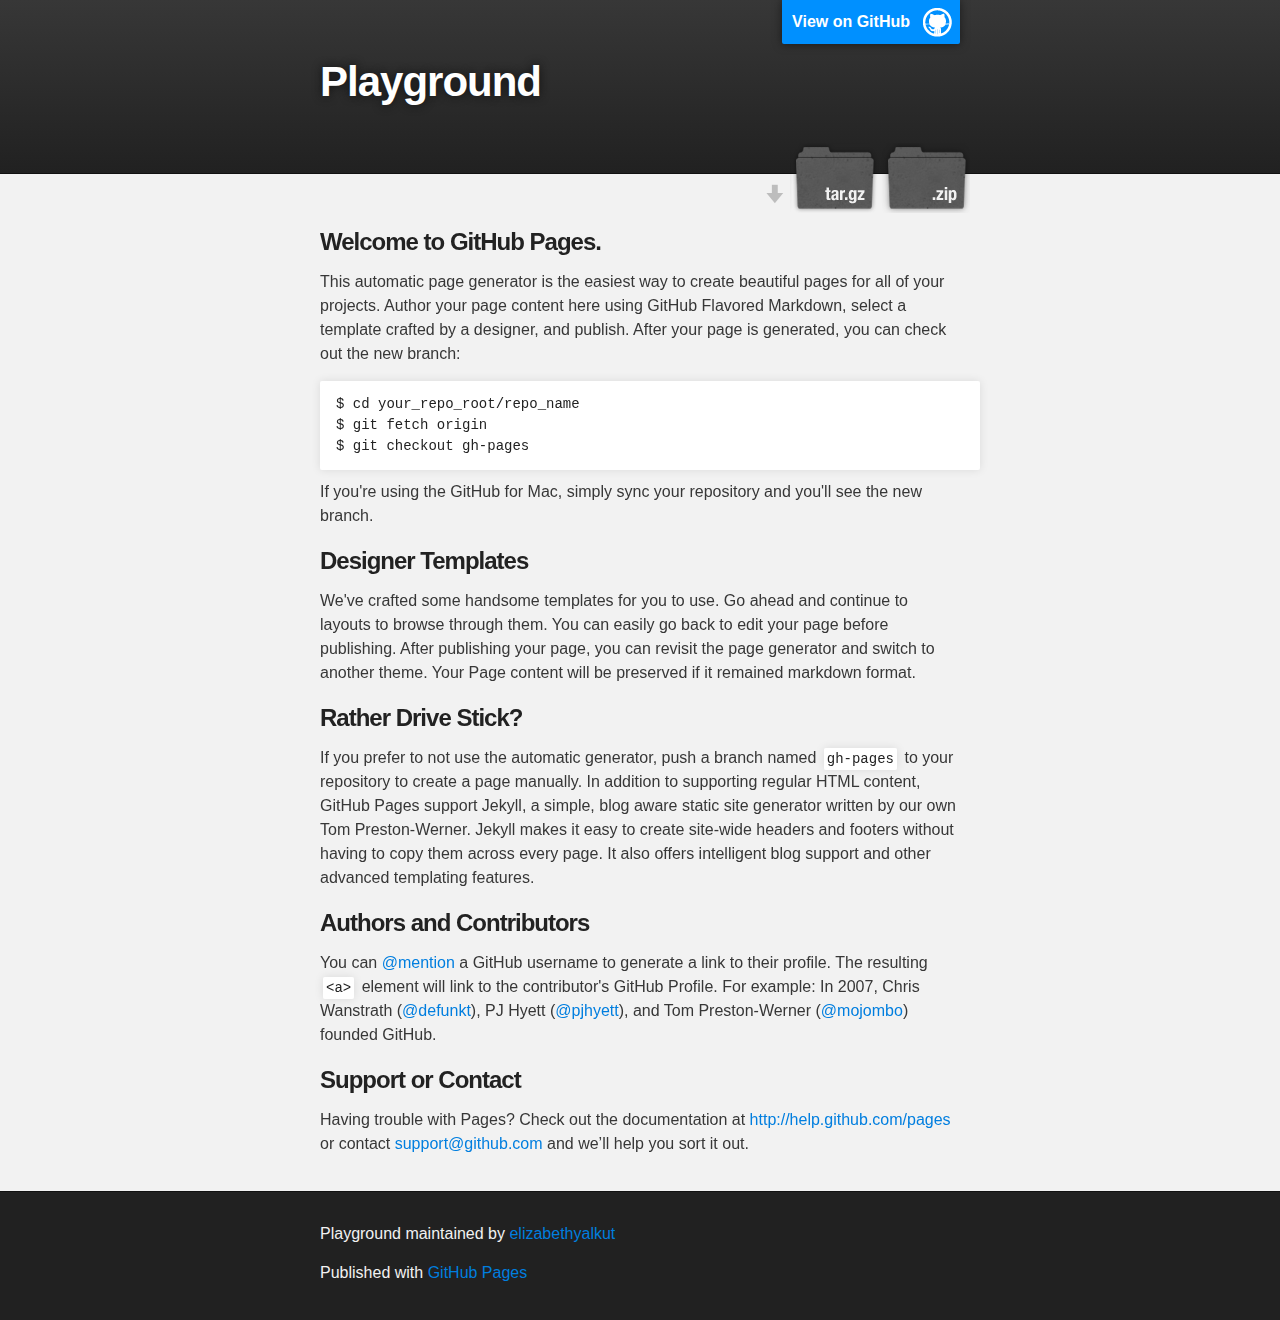
==== commit cf311738: "Created gh-pages branch via GitHub" ====
--- a/index.html
+++ b/index.html
@@ -1,420 +1,74 @@
 <!DOCTYPE html>
-<!--[if lt IE 7 ]><html lang="en" class="ie6"><![endif]-->
-<!--[if IE 7 ]><html lang="en" class="ie7"><![endif]-->
-<!--[if IE 8 ]><html lang="en" class="ie8"><![endif]-->
-<!--[if IE 9 ]><html lang="en" class="ie9"><![endif]-->
-<html lang="en">
-<head>
-<meta charset="UTF-8">
-<title>HHMI</title>
-<link rel="stylesheet" href="css/base.css" type="text/css">
-<link rel="stylesheet" href="css/engagement.css" type="text/css">
-<link rel="stylesheet" href="css/footer.css" type="text/css">
-<link rel="stylesheet" href="css/header.css" type="text/css">
-<link rel="stylesheet" href="css/in-issue.css" type="text/css">
-<link rel="stylesheet" href="css/layout.css" type="text/css">
-<link rel="stylesheet" href="css/lede.css" type="text/css">
-<link rel="stylesheet" href="css/letters.css" type="text/css">
-<link rel="stylesheet" href="css/online-extras.css" type="text/css">
-<link rel="stylesheet" href="css/perspectives.css" type="text/css">
-<link rel="stylesheet" href="css/ribbon.css" type="text/css">
-<link rel="stylesheet" href="css/social.css" type="text/css">
-<link rel="stylesheet" href="css/widget.css" type="text/css">
-<script language ="javascript" type="text/javascript" src="https://ajax.googleapis.com/ajax/libs/jquery/1.7.2/jquery.min.js"></script>
-<script type="text/javascript" src="scripts/global.js"></script>
-</head>
-<body>
-<div class="header" role="banner">
-	<div class="primary cf">
-		<div class="inner">
-			<div class="logo"><a href="/"><img src="images/logo.png" alt="HHMI"></a></div>
-			<div role="navigation"> <a href="#mainnav" class="skip-links" >Skip to main nav</a> <a href="#search" class="skip-links" >Skip to search</a> <a href="#secondarynav" class="skip-links" >Skip to secondary nav</a> <a href="#main" class="skip-links">Skip to main</a> <a href="#footer" class="skip-links">Skip to footer</a> </div>
-			<!-- end skip links -->
-			<ul id="mainnav" tabindex="-1" class="primary-nav" role="navigation">
-				<li><a href="#">How We Advance Science</a></li>
-				<li><a href="#">Our Science</a></li>
-				<li><a href="#">Programs and Opportunities</a></li>
-				<li><a href="#">Educational Materials</a></li>
-			</ul>
-			<!-- end primary nav -->
-		</div>
-		<!--end inner -->
-	</div>
-	<!--end primary banner -->
-	<div class="secondary cf">
-		<div class="inner">
-			<div id="search" tabindex="-1" class="search-form" role="search">
-				<form action="#" method="get">
-					<label for="search-form-entry" class="visuallyhidden">Search</label>
-					<input type="search" placeholder="Search..." name="search-form-entry" id="search-form-entry" >
-					<button class="ir" type="submit">Submit Search</button>
-				</form>
-			</div>
-			<!-- end search -->
-			<div id="secondarynav" tabindex="-1" class="secondary-nav" role="navigation">
-				<ul>
-					<li><a href="#">About</a></li>
-					<li><a href="#">Newsroom</a></li>
-					<li><a href="#">My Account</a></li>
-					<li><a href="#">Shopping Cart</a></li>
-				</ul>
-			</div>
-			<!-- end secondary nav -->
-		</div>
-		<!--end inner -->
-	</div>
-	<!--end secondary banner-->
-</div>
-<!--end header -->
-<div id="main">
-	<div class="inner">
-		<div class="lede cf">
-			<div class="masthead">
-				<h1 class="ir">HHMI Bulletin</h1>
-				<p class="publication-info">[ November 2011 / <span class="volume">Vol. 24 No.4</span> ]</p>
-				<p class="subhead">A Quarterly Magazine from Howard Hughes Medical Institute</p>
-			</div>
-			<!--end masthead -->
-			<ul class="browse cf">
-				<li><a href="#" class="toc">Table of Contents</a></li>
-				<li><a href="#" class="pdf">Download PDF</a></li>
-				<li><a href="#" class="archives">Back Issues</a></li>
-			</ul>
-			<ul class="features cf">
-				<li class="primary"> <a href="#">
-					<div class="img"> <img src="http://placehold.it/295x190" alt=""/> </div>
-					<div class="content">
-						<h3>Living Chemistry</h3>
-						<p>At this very moment, your body is a living periodic table of elements. Chlorine atoms combine with hydrogen and churn through your stomach, breaking chemical bonds in the food you ate for lunch. Potassium pulses along your nerves, giving your fingers a sense of touch. Calcium makes up your bones and teeth; carbon is the backbone of your DNA; and oxygen seeps into your bloodstream with every breath you take.</p>
-						<p class="ir read-more">Read more&nbsp;&rsaquo;</p>
-					</div>
-					</a> </li>
-				<li class="secondary"> <a href="#">
-					<div class="img"> <img src="http://placehold.it/205x190" alt=""> </div>
-					<div class="content">
-						<h3>Have Microscope, Will Travel</h3>
-						<p>Bi-Chang Chen spent the fifth day of his postdoctoral fellowship in a rented van...</p>
-						<p class="ir read-more">Read more&nbsp;&rsaquo;</p>
-					</div>
-					</a> </li>
-				<li class="secondary"> <a href="#">
-					<div class="img"> <img src="http://placehold.it/205x190" alt=""> </div>
-					<div class="content">
-						<h3>Star Search</h3>
-						<p>As he sat in a remote field station in Madagascar, surroundded by dense rainforests, Mark Krasnow realized...</p>
-						<p class="ir read-more">Read more&nbsp;&rsaquo;</p>
-					</div>
-					</a> </li>
-				<li class="secondary"> <a href="#">
-					<div class="img"> <img src="http://placehold.it/205x190" alt=""> </div>
-					<div class="content">
-						<h3>Calling All Teachers</h3>
-						<p>Lauren Miller planned to teach high school biology as well as health and nutrition. She knew that having hands...</p>
-						<p class="ir read-more">Read more&nbsp;&rsaquo;</p>
-					</div>
-					</a> </li>
-			</ul>
-		</div>
-		<!-- end lede -->
-	</div>
-	<!--end inner -->
-	<div class="inset">
-		<div class="inner cf">
-			<div class="left-column">
-				<div class="in-issue">
-					<h2 role="heading"> In This Issue </h2>
-					<ul class="cf">
-						<li class="media">
-							<div class="img"> <img src="http://placehold.it/92x97"> </div>
-							<div class="content">
-								<h3><a href="#">Game Changer</a></h3>
-								<p>Once a professional tennis player, Alana Van Dervort now trains her discipline and focus on science.</p>
-							</div>
-						</li>
-						<li class="media">
-							<div class="img"> <img src="http://placehold.it/92x97"> </div>
-							<div class="content">
-								<h3><a href="#">Stirring Debate</a></h3>
-								<p>Joe Thorton brings his view of science as a potent social and political force into the classroom.</p>
-							</div>
-						</li>
-						<li class="media">
-							<div class="img"> <img src="http://placehold.it/92x97"> </div>
-							<div class="content">
-								<h3><a href="#">Creating Internal Maps</a></h3>
-								<p>Neuroscientists study how flies navigate their surroundings.</p>
-							</div>
-						</li>
-						<li class="media">
-							<div class="img"> <img src="http://placehold.it/92x97"> </div>
-							<div class="content">
-								<h3><a href="#">The Peripatetic Postdoc</a></h3>
-								<p>Microbiologist Morgan Beeby gets his best thinking done on foot.</p>
-							</div>
-						</li>
-						<li class="media">
-							<div class="img"> <img src="http://placehold.it/92x97"> </div>
-							<div class="content">
-								<h3><a href="#">Helping Preemies</a></h3>
-								<p>Treating myelin injuries and tracking brain cell development, David Rowitch tries to rescue the littlest patients.</p>
-							</div>
-						</li>
-						<li class="media">
-							<div class="img"> <img src="http://placehold.it/92x97"> </div>
-							<div class="content">
-								<h3><a href="#">A New Take on Retinoblastoma</a></h3>
-								<p>Basic research findings upend old thoughts on this childhood tumor.</p>
-							</div>
-						</li>
-					</ul>
-				</div>
-				<!--end in-issue -->
-				<div id="tabs">
-					<ul role="tablist" class="tablist cf">
-						<li role="tab" class="tab" aria-controls="tab1"><span><a href="#tab1">Science Education</a></span></li>
-						<li role="tab" class="tab" aria-controls="tab2"><span><a href="#tab2">Toolbox</a></span></li>
-						<li role="tab" class="tab" aria-controls="tab3"><span><a href="#tab3">Institute News</a></span></li>
-						<li role="tab" class="tab" aria-controls="tab4"><span><a href="#tab4">Lab book</a></span></li>
-					</ul>
-					<div id="tab1" role="tabpanel">
-						<h2 class="visuallyhidden">Science Education</h2>
-						<ul>
-							<li>
-								<h3><a href="#">Cosby sweater umami hoodie</a></h3>
-								<p>Craft beer skateboard cosby sweater, nulla labore high life butcher gluten-free american apparel VHS velit</p>
-							</li>
-							<li>
-								<h3><a href="#">Hella brooklyn pop-up forage</a></h3>
-								<p>Godard beard tattooed velit blog id small batch pariatur.</p>
-							</li>
-							<li>
-								<h3><a href="#">Wayfarers enim blog cillum raw denim</a></h3>
-								<p>Pour-over mixtape biodiesel direct trade beard.</p>
-							</li>
-						</ul>
-					</div>
-					<div id="tab2" role="tabpanel">
-						<h2 class="visuallyhidden">Toolbox</h2>
-						<ul>
-							<li>
-								<h3><a href="#">Bushwick irony williamsburg, gluten-free nesciunt </a></h3>
-								<p>Put a bird on it jean shorts pork belly, helvetica seitan commodo etsy placeat carles cred photo booth.</p>
-							</li>
-							<li>
-								<h3><a href="#">Readymade aesthetic american apparel</a></h3>
-								<p>Nisi mumblecore DIY, cillum bespoke ethical chillwave sartorial dolore.</p>
-							</li>
-							<li>
-								<h3><a href="#">Vinyl leggings do, odio pitchfork</a></h3>
-								<p>Flexitarian cardigan artisan butcher freegan enim, ullamco banh mi.</p>
-							</li>
-						</ul>
-					</div>
-					<div id="tab3" role="tabpanel">
-						<h2 class="visuallyhidden">Institute News</h2>
-						<ul>
-							<li>
-								<h3><a href="#">Experiment Seeks to Create Interdisciplinary Curricula</a></h3>
-								<p>Four universities will collaborate to make easily-implemented interdisciplinary science courses.</p>
-							</li>
-							<li>
-								<h3><a href="#">HHMI Offers International Student Research Fellowships</a></h3>
-								<p>New fellowship supports 48 international graduate students.</p>
-							</li>
-							<li>
-								<h3><a href="#">Getting Back to the Bench</a></h3>
-								<p>Janeila Farm offers researchers the time and resources to focus on science.</p>
-							</li>
-						</ul>
-					</div>
-					<div id="tab4" role="tabpanel">
-						<h2 class="visuallyhidden">Lab book</h2>
-						<ul>
-							<li>
-								<h3><a href="#">Stumptown pinterest jean shorts pariatur gluten-free</a></h3>
-								<p>Laboris aliquip williamsburg you probably haven't heard of them.</p>
-							</li>
-							<li>
-								<h3><a href="#">American apparel farm-to-table consectetur</a></h3>
-								<p>Placeat eiusmod adipisicing vice helvetica, viral readymade food truck kale chips.</p>
-							</li>
-							<li>
-								<h3><a href="#">Getting Back to the Bench</a></h3>
-								<p>Polaroid semiotics ullamco, pork belly salvia food truck officia veniam dreamcatcher cupidatat flexitarian.</p>
-							</li>
-						</ul>
-					</div>
-				</div>
-				<!--end tab widget -->
-			</div>
-			<!--end left -->
-			<div class="right-column">
-				<div class="perspectives-container cf">
-					<div id="perspectives">
-						<h2>Perspectives</h2>
-						<ul class="carousel">
-							<li>
-								<h3><a href="#">Changed Expectations</a></h3>
-								<p class="byline">[HHMI / <span class="author">Carolyn Bertozzi</span>]</p>
-								<p>Chemists trained in biology were once a rarity &mdash; now they're becoming the norm.</p>
-							</li>
-							<li>
-								<h3><a href="#">Great Expectations</a></h3>
-								<p class="byline">[HHMI / <span class="author">David Castronovo</span>]</p>
-								<p>Lorem ipsum dolor sit amet.</p>
-							</li>
-							<li>
-								<h3><a href="#">Fallen Expectations</a></h3>
-								<p class="byline">[HHMI / <span class="author">William Patton</span>]</p>
-								<p>Fusce eu tellus libero. Cras vestibulum mauris.</p>
-							</li>
-						</ul>
-						<div class="controls cf">
-							<button class="left">&larr;</button>
-							<button class="right"><span>Next / </span>&rarr;</button>
-						</div>
-					</div>
-				</div>
-				<!--end perspectives -->
-				<div class="engagement">
-					<div class="signup">
-						<h2>Sign Up</h2>
-						<h3>Subscribe to Bulletin</h3>
-						<p>Get a free subscription by email or mail.</p>
-						<form action="signup-confirm" method="post">
-							<label class="visuallyhidden" for="bulletin-email">Email</label>
-							<input type="email" placeholder="Type your email address..." name="bulletin-email" id="bulletin-email">
-							<button type="submit" value="Go">Go</button>
-						</form>
-					</div>
-					<div class="download">
-						<h2>Download</h2>
-						<h3>Bulletin for Your Ipad</h3>
-						<p>Download HHMI Bulletin for your Ipad.</p>
-						<p><a href="#">Download&nbsp;&rsaquo;</a></p>
-					</div>
-				</div>
-				<!--end engagement boxes -->
-			</div>
-			<!-- end right -->
-			<div class="letters cf">
-				<h2>Letters</h2>
-				<div class="letter">
-					<p class="byline">[<span class="title">HHMI President</span> / <span class="name">Robert Tijan</span>]</p>
-					<h3><a href="#">Intellectual Ferment</a></h3>
-					<p>Mixing biochemists, engineers, physicists, and mathematicians with biologists generates a productive intellectual environment.</p>
-				</div>
-				<div class="letter">
-					<p class="byline">[<span class="title">HHMI Editor</span> / <span class="name">Irving Epstein</span>]</p>
-					<h3><a href="#">Science Fair</a></h3>
-					<p>In the fifth grade I won a blue ribbon at my school's science fair. Truth be told, it wasn't much of a project but my teacher, Mrs. Barnes, saw something there.</p>
-				</div>
-			</div>
-			<!--end letters -->
-			<div class="online-extras">
-				<h2>Online Extras</h2>
-				<ul class="carousel cf">
-					<li>
-						<a href="#">
-							<img src="http://placehold.it/222x137" alt="">
-							<h3>Skin Development in C. elegans</h3>
-						</a>
-					</li>
-					<li>
-						<a href="#">
-							<img src="http://placehold.it/222x137" alt="">
-							<h3>Dividing Chromosomes</h3>
-						</a>
-					</li>
-					<li>
-						<a href="#">
-							<img src="http://placehold.it/222x137" alt="">
-							<h3>Sizing Up Preservice Stem Teacher Training Programs</h3>
-						</a>
-					</li>
-					<li>
-						<a href="#">
-							<img src="http://placehold.it/222x137" alt="">
-							<h3>A 21st Century Cook Book</h3>
-						</a>
-					</li>
-					<li>
-						<a href="#">
-							<img src="http://placehold.it/222x137" alt="">
-							<h3>Skin Development in C. elegans</h3>
-						</a>
-					</li>
-					<li>
-						<a href="#">
-							<img src="http://placehold.it/222x137" alt="">
-							<h3>Dividing Chromosomes</h3>
-						</a>
-					</li>
-					<li>
-						<a href="#">
-							<img src="http://placehold.it/222x137" alt="">
-							<h3>Sizing Up Preservice Stem Teacher Training Programs</h3>
-						</a>
-					</li>
-					<li>
-						<a href="#">
-							<img src="http://placehold.it/222x137" alt="">
-							<h3>A 21st Century Cook Book</h3>
-						</a>
-					</li>
-				</ul>
-				<div class="controls cf">
-					<button class="left">&larr;Prev</button>
-					<button class="right">Next &rarr;</button>
-				</div>
-			</div><!-- end online-extras -->
+<html>
 
-		</div>
-	</div>
-	<!--end inset -->
-	<div class="ribbon"><a href="#">Download Bulletin / <span><abbr title="November">Nov.</abbr> 2011</span></a></div>
-	<div class="social">
-		<h2>Share</h2>
-		<ul>
-			<li><a href="#" class="facebook ir">Facebook</a></li>
-			<li><a href="#" class="twitter ir">Twitter</a></li>
-			<li><a href="#" class="linkedin ir">LinkedIn</a></li>
-			<li><a href="#" class="email ir">Email</a></li>
-			<li><a href="#" class="stumble ir">StumbleUpon</a></li>
-		</ul>
-	</div>
-	<!-- social media buttons -->
-</div>
-<!-- end inset -->
-</div>
-<!-- end main -->
-<div id="footer" class="footer" role="content-info">
-	<div class="cf primary">
-		<div class="inner">
-			<div class="logo"><a href="/"><img src="images/footer-logo.png" alt="HHMI" ></a></div>
-			<ul class="footer-nav" role="navigation">
-				<li><a href="#">Careers</a></li>
-				<li><a href="#">Contact Us</a></li>
-				<li><a href="#">HHMI Bulletin</a></li>
-				<li><a href="#">Biointeractive</a></li>
-				<li><a href="#">Film Unit</a></li>
-				<li><a href="#">Janelia Farm</a></li>
-				<li><a href="#">HHMI Catalog</a></li>
-			</ul>
-			<p class="tagline">A philanthropy serving society through biomedical research and science education.</p>
-		</div>
-		<!--end inner -->
-	</div>
-	<!-- end primary footer -->
-	<div class="secondary">
-		<div class="inner">
-			<p class="legal">&copy; 2012 Howard Hughes Medical Institute.</p>
-		</div>
-		<!--end inner -->
-	</div>
-	<!--end secondary footer-->
-	<div class="flourish"><img src="images/footer-flourish-1.png" alt=""></div>
-</div>
-<!-- end footer -->
-</body>
+  <head>
+    <meta charset='utf-8' />
+    <meta http-equiv="X-UA-Compatible" content="chrome=1" />
+    <meta name="description" content="Playground : " />
+
+    <link rel="stylesheet" type="text/css" media="screen" href="stylesheets/stylesheet.css">
+
+    <title>Playground</title>
+  </head>
+
+  <body>
+
+    <!-- HEADER -->
+    <div id="header_wrap" class="outer">
+        <header class="inner">
+          <a id="forkme_banner" href="https://github.com/elizabethyalkut/Playground">View on GitHub</a>
+
+          <h1 id="project_title">Playground</h1>
+          <h2 id="project_tagline"></h2>
+
+            <section id="downloads">
+              <a class="zip_download_link" href="https://github.com/elizabethyalkut/Playground/zipball/master">Download this project as a .zip file</a>
+              <a class="tar_download_link" href="https://github.com/elizabethyalkut/Playground/tarball/master">Download this project as a tar.gz file</a>
+            </section>
+        </header>
+    </div>
+
+    <!-- MAIN CONTENT -->
+    <div id="main_content_wrap" class="outer">
+      <section id="main_content" class="inner">
+        <h3>Welcome to GitHub Pages.</h3>
+
+<p>This automatic page generator is the easiest way to create beautiful pages for all of your projects. Author your page content here using GitHub Flavored Markdown, select a template crafted by a designer, and publish. After your page is generated, you can check out the new branch:</p>
+
+<pre><code>$ cd your_repo_root/repo_name
+$ git fetch origin
+$ git checkout gh-pages
+</code></pre>
+
+<p>If you're using the GitHub for Mac, simply sync your repository and you'll see the new branch.</p>
+
+<h3>Designer Templates</h3>
+
+<p>We've crafted some handsome templates for you to use. Go ahead and continue to layouts to browse through them. You can easily go back to edit your page before publishing. After publishing your page, you can revisit the page generator and switch to another theme. Your Page content will be preserved if it remained markdown format.</p>
+
+<h3>Rather Drive Stick?</h3>
+
+<p>If you prefer to not use the automatic generator, push a branch named <code>gh-pages</code> to your repository to create a page manually. In addition to supporting regular HTML content, GitHub Pages support Jekyll, a simple, blog aware static site generator written by our own Tom Preston-Werner. Jekyll makes it easy to create site-wide headers and footers without having to copy them across every page. It also offers intelligent blog support and other advanced templating features.</p>
+
+<h3>Authors and Contributors</h3>
+
+<p>You can <a href="https://github.com/blog/821" class="user-mention">@mention</a> a GitHub username to generate a link to their profile. The resulting <code>&lt;a&gt;</code> element will link to the contributor's GitHub Profile. For example: In 2007, Chris Wanstrath (<a href="https://github.com/defunkt" class="user-mention">@defunkt</a>), PJ Hyett (<a href="https://github.com/pjhyett" class="user-mention">@pjhyett</a>), and Tom Preston-Werner (<a href="https://github.com/mojombo" class="user-mention">@mojombo</a>) founded GitHub.</p>
+
+<h3>Support or Contact</h3>
+
+<p>Having trouble with Pages? Check out the documentation at <a href="http://help.github.com/pages">http://help.github.com/pages</a> or contact <a href="mailto:support@github.com">support@github.com</a> and we’ll help you sort it out.</p>
+      </section>
+    </div>
+
+    <!-- FOOTER  -->
+    <div id="footer_wrap" class="outer">
+      <footer class="inner">
+        <p class="copyright">Playground maintained by <a href="https://github.com/elizabethyalkut">elizabethyalkut</a></p>
+        <p>Published with <a href="http://pages.github.com">GitHub Pages</a></p>
+      </footer>
+    </div>
+
+    
+
+  </body>
 </html>
--- a/stylesheets/stylesheet.css
+++ b/stylesheets/stylesheet.css
@@ -0,0 +1,431 @@
+/*******************************************************************************
+Slate Theme for Github Pages
+by Jason Costello, @jsncostello
+*******************************************************************************/
+
+@import url(pygment_trac.css);
+
+/*******************************************************************************
+MeyerWeb Reset
+*******************************************************************************/
+
+html, body, div, span, applet, object, iframe,
+h1, h2, h3, h4, h5, h6, p, blockquote, pre,
+a, abbr, acronym, address, big, cite, code,
+del, dfn, em, img, ins, kbd, q, s, samp,
+small, strike, strong, sub, sup, tt, var,
+b, u, i, center,
+dl, dt, dd, ol, ul, li,
+fieldset, form, label, legend,
+table, caption, tbody, tfoot, thead, tr, th, td,
+article, aside, canvas, details, embed,
+figure, figcaption, footer, header, hgroup,
+menu, nav, output, ruby, section, summary,
+time, mark, audio, video {
+  margin: 0;
+  padding: 0;
+  border: 0;
+  font: inherit;
+  vertical-align: baseline;
+}
+
+/* HTML5 display-role reset for older browsers */
+article, aside, details, figcaption, figure,
+footer, header, hgroup, menu, nav, section {
+  display: block;
+}
+
+ol, ul {
+  list-style: none;
+}
+
+blockquote, q {
+}
+
+table {
+  border-collapse: collapse;
+  border-spacing: 0;
+}
+
+a:focus {
+  outline: none;
+}
+
+/*******************************************************************************
+Theme Styles
+*******************************************************************************/
+
+body {
+  box-sizing: border-box;
+  color:#373737;
+  background: #212121;
+  font-size: 16px;
+  font-family: 'Myriad Pro', Calibri, Helvetica, Arial, sans-serif;
+  line-height: 1.5;
+  -webkit-font-smoothing: antialiased;
+}
+
+h1, h2, h3, h4, h5, h6 {
+  margin: 10px 0;
+  font-weight: 700;
+  color:#222222;
+  font-family: 'Lucida Grande', 'Calibri', Helvetica, Arial, sans-serif;
+  letter-spacing: -1px;
+}
+
+h1 {
+  font-size: 36px;
+  font-weight: 700;
+}
+
+h2 {
+  padding-bottom: 10px;
+  font-size: 32px;
+  background: url('../images/bg_hr.png') repeat-x bottom;
+}
+
+h3 {
+  font-size: 24px;
+}
+
+h4 {
+  font-size: 21px;
+}
+
+h5 {
+  font-size: 18px;
+}
+
+h6 {
+  font-size: 16px;
+}
+
+p {
+  margin: 10px 0 15px 0;
+}
+
+footer p {
+  color: #f2f2f2;
+}
+
+a {
+  text-decoration: none;
+  color: #007edf;
+  text-shadow: none;
+
+  transition: color 0.5s ease;
+  transition: text-shadow 0.5s ease;
+  -webkit-transition: color 0.5s ease;
+  -webkit-transition: text-shadow 0.5s ease;
+  -moz-transition: color 0.5s ease;
+  -moz-transition: text-shadow 0.5s ease;
+  -o-transition: color 0.5s ease;
+  -o-transition: text-shadow 0.5s ease;
+  -ms-transition: color 0.5s ease;
+  -ms-transition: text-shadow 0.5s ease;
+}
+
+#main_content a:hover {
+  color: #0069ba;
+  text-shadow: #0090ff 0px 0px 2px;
+}
+
+footer a:hover {
+  color: #43adff;
+  text-shadow: #0090ff 0px 0px 2px;
+}
+
+em {
+  font-style: italic;
+}
+
+strong {
+  font-weight: bold;
+}
+
+img {
+  position: relative;
+  margin: 0 auto;
+  max-width: 739px;
+  padding: 5px;
+  margin: 10px 0 10px 0;
+  border: 1px solid #ebebeb;
+
+  box-shadow: 0 0 5px #ebebeb;
+  -webkit-box-shadow: 0 0 5px #ebebeb;
+  -moz-box-shadow: 0 0 5px #ebebeb;
+  -o-box-shadow: 0 0 5px #ebebeb;
+  -ms-box-shadow: 0 0 5px #ebebeb;
+}
+
+pre, code {
+  width: 100%;
+  color: #222;
+  background-color: #fff;
+
+  font-family: Monaco, "Bitstream Vera Sans Mono", "Lucida Console", Terminal, monospace;
+  font-size: 14px;
+
+  border-radius: 2px;
+  -moz-border-radius: 2px;
+  -webkit-border-radius: 2px;
+
+
+
+}
+
+pre {
+  width: 100%;
+  padding: 10px;
+  box-shadow: 0 0 10px rgba(0,0,0,.1);
+  overflow: auto;
+}
+
+code {
+  padding: 3px;
+  margin: 0 3px;
+  box-shadow: 0 0 10px rgba(0,0,0,.1);
+}
+
+pre code {
+  display: block;
+  box-shadow: none;
+}
+
+blockquote {
+  color: #666;
+  margin-bottom: 20px;
+  padding: 0 0 0 20px;
+  border-left: 3px solid #bbb;
+}
+
+ul, ol, dl {
+  margin-bottom: 15px
+}
+
+ul li {
+  list-style: inside;
+  padding-left: 20px;
+}
+
+ol li {
+  list-style: decimal inside;
+  padding-left: 20px;
+}
+
+dl dt {
+  font-weight: bold;
+}
+
+dl dd {
+  padding-left: 20px;
+  font-style: italic;
+}
+
+dl p {
+  padding-left: 20px;
+  font-style: italic;
+}
+
+hr {
+  height: 1px;
+  margin-bottom: 5px;
+  border: none;
+  background: url('../images/bg_hr.png') repeat-x center;
+}
+
+table {
+  border: 1px solid #373737;
+  margin-bottom: 20px;
+  text-align: left;
+ }
+
+th {
+  font-family: 'Lucida Grande', 'Helvetica Neue', Helvetica, Arial, sans-serif;
+  padding: 10px;
+  background: #373737;
+  color: #fff;
+ }
+
+td {
+  padding: 10px;
+  border: 1px solid #373737;
+ }
+
+form {
+  background: #f2f2f2;
+  padding: 20px;
+}
+
+img {
+  width: 100%;
+  max-width: 100%;
+}
+
+/*******************************************************************************
+Full-Width Styles
+*******************************************************************************/
+
+.outer {
+  width: 100%;
+}
+
+.inner {
+  position: relative;
+  max-width: 640px;
+  padding: 20px 10px;
+  margin: 0 auto;
+}
+
+#forkme_banner {
+  display: block;
+  position: absolute;
+  top:0;
+  right: 10px;
+  z-index: 10;
+  padding: 10px 50px 10px 10px;
+  color: #fff;
+  background: url('../images/blacktocat.png') #0090ff no-repeat 95% 50%;
+  font-weight: 700;
+  box-shadow: 0 0 10px rgba(0,0,0,.5);
+  border-bottom-left-radius: 2px;
+  border-bottom-right-radius: 2px;
+}
+
+#header_wrap {
+  background: #212121;
+  background: -moz-linear-gradient(top, #373737, #212121);
+  background: -webkit-linear-gradient(top, #373737, #212121);
+  background: -ms-linear-gradient(top, #373737, #212121);
+  background: -o-linear-gradient(top, #373737, #212121);
+  background: linear-gradient(top, #373737, #212121);
+}
+
+#header_wrap .inner {
+  padding: 50px 10px 30px 10px;
+}
+
+#project_title {
+  margin: 0;
+  color: #fff;
+  font-size: 42px;
+  font-weight: 700;
+  text-shadow: #111 0px 0px 10px;
+}
+
+#project_tagline {
+  color: #fff;
+  font-size: 24px;
+  font-weight: 300;
+  background: none;
+  text-shadow: #111 0px 0px 10px;
+}
+
+#downloads {
+  position: absolute;
+  width: 210px;
+  z-index: 10;
+  bottom: -40px;
+  right: 0;
+  height: 70px;
+  background: url('../images/icon_download.png') no-repeat 0% 90%;
+}
+
+.zip_download_link {
+  display: block;
+  float: right;
+  width: 90px;
+  height:70px;
+  text-indent: -5000px;
+  overflow: hidden;
+  background: url(../images/sprite_download.png) no-repeat bottom left;
+}
+
+.tar_download_link {
+  display: block;
+  float: right;
+  width: 90px;
+  height:70px;
+  text-indent: -5000px;
+  overflow: hidden;
+  background: url(../images/sprite_download.png) no-repeat bottom right;
+  margin-left: 10px;
+}
+
+.zip_download_link:hover {
+  background: url(../images/sprite_download.png) no-repeat top left;
+}
+
+.tar_download_link:hover {
+  background: url(../images/sprite_download.png) no-repeat top right;
+}
+
+#main_content_wrap {
+  background: #f2f2f2;
+  border-top: 1px solid #111;
+  border-bottom: 1px solid #111;
+}
+
+#main_content {
+  padding-top: 40px;
+}
+
+#footer_wrap {
+  background: #212121;
+}
+
+
+
+/*******************************************************************************
+Small Device Styles
+*******************************************************************************/
+
+@media screen and (max-width: 480px) {
+  body {
+    font-size:14px;
+  }
+
+  #downloads {
+    display: none;
+  }
+
+  .inner {
+    min-width: 320px;
+    max-width: 480px;
+  }
+
+  #project_title {
+  font-size: 32px;
+  }
+
+  h1 {
+    font-size: 28px;
+  }
+
+  h2 {
+    font-size: 24px;
+  }
+
+  h3 {
+    font-size: 21px;
+  }
+
+  h4 {
+    font-size: 18px;
+  }
+
+  h5 {
+    font-size: 14px;
+  }
+
+  h6 {
+    font-size: 12px;
+  }
+
+  code, pre {
+    min-width: 320px;
+    max-width: 480px;
+    font-size: 11px;
+  }
+
+}
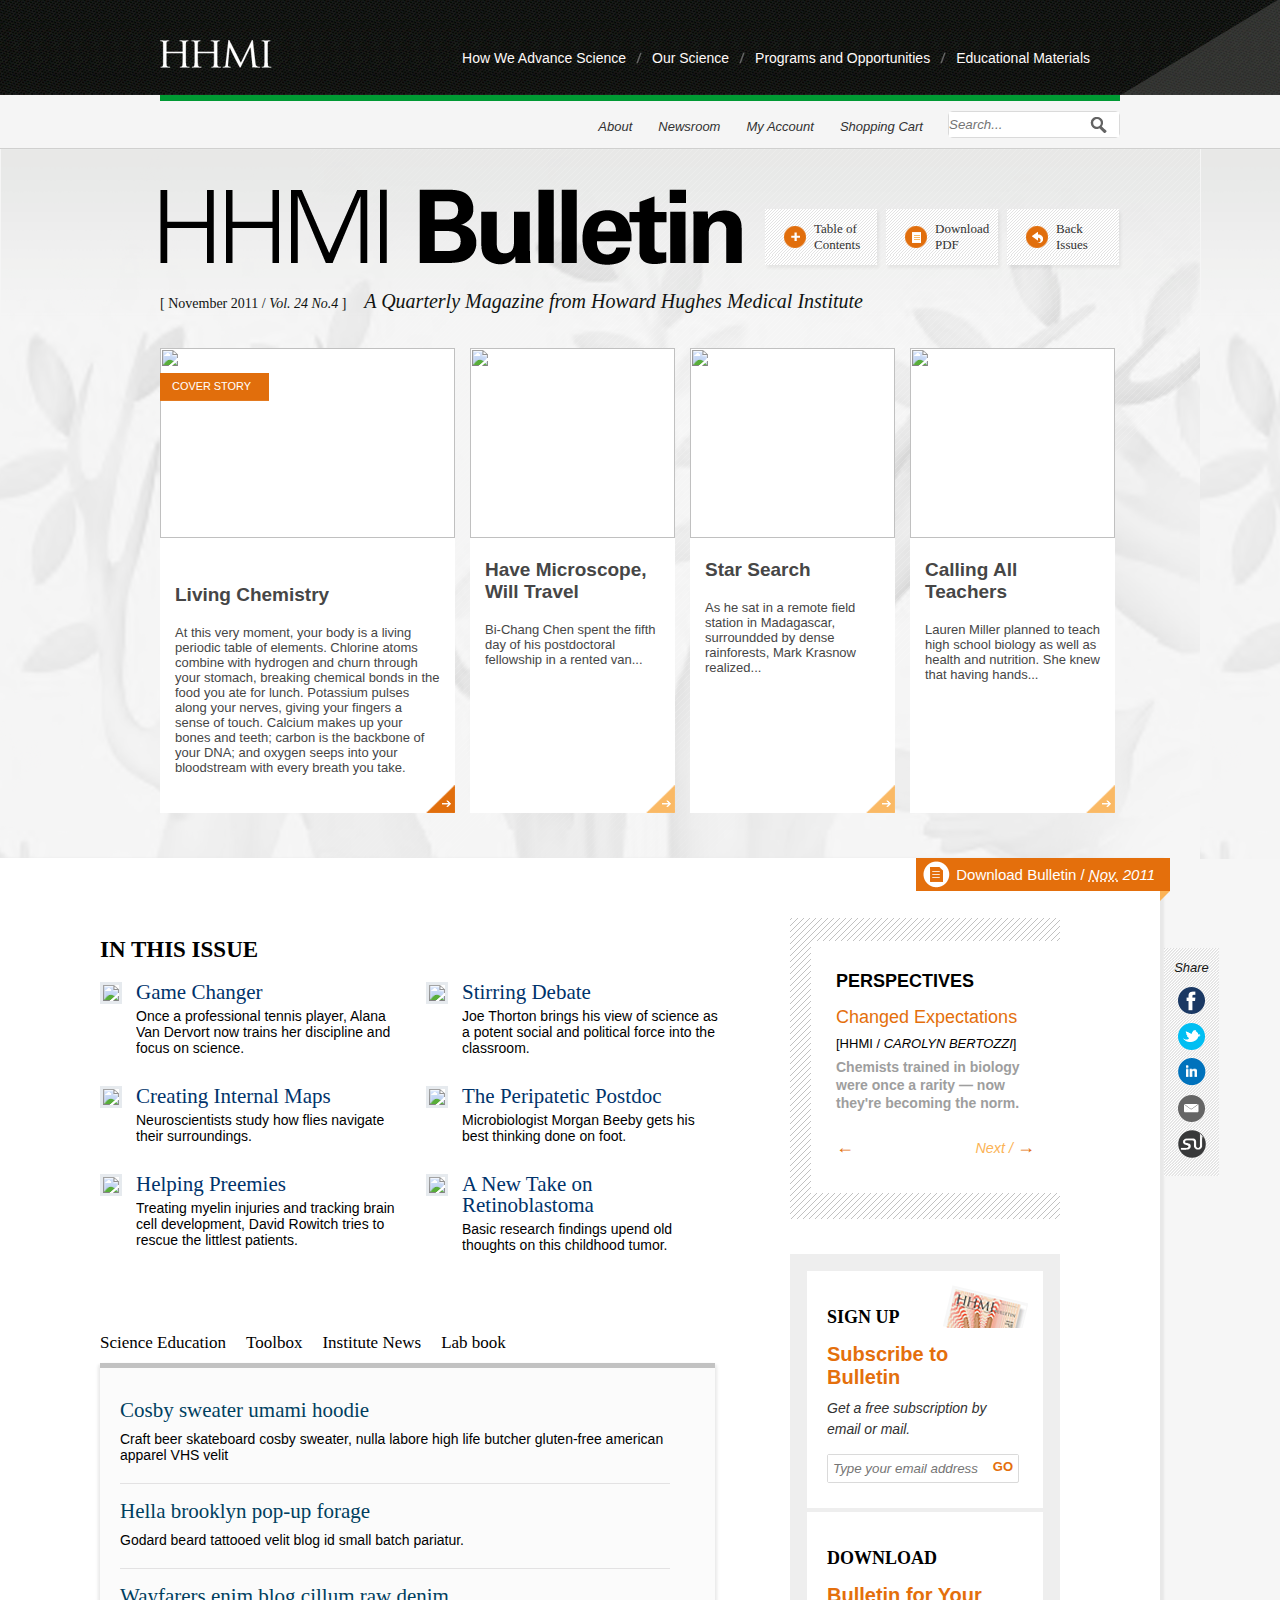
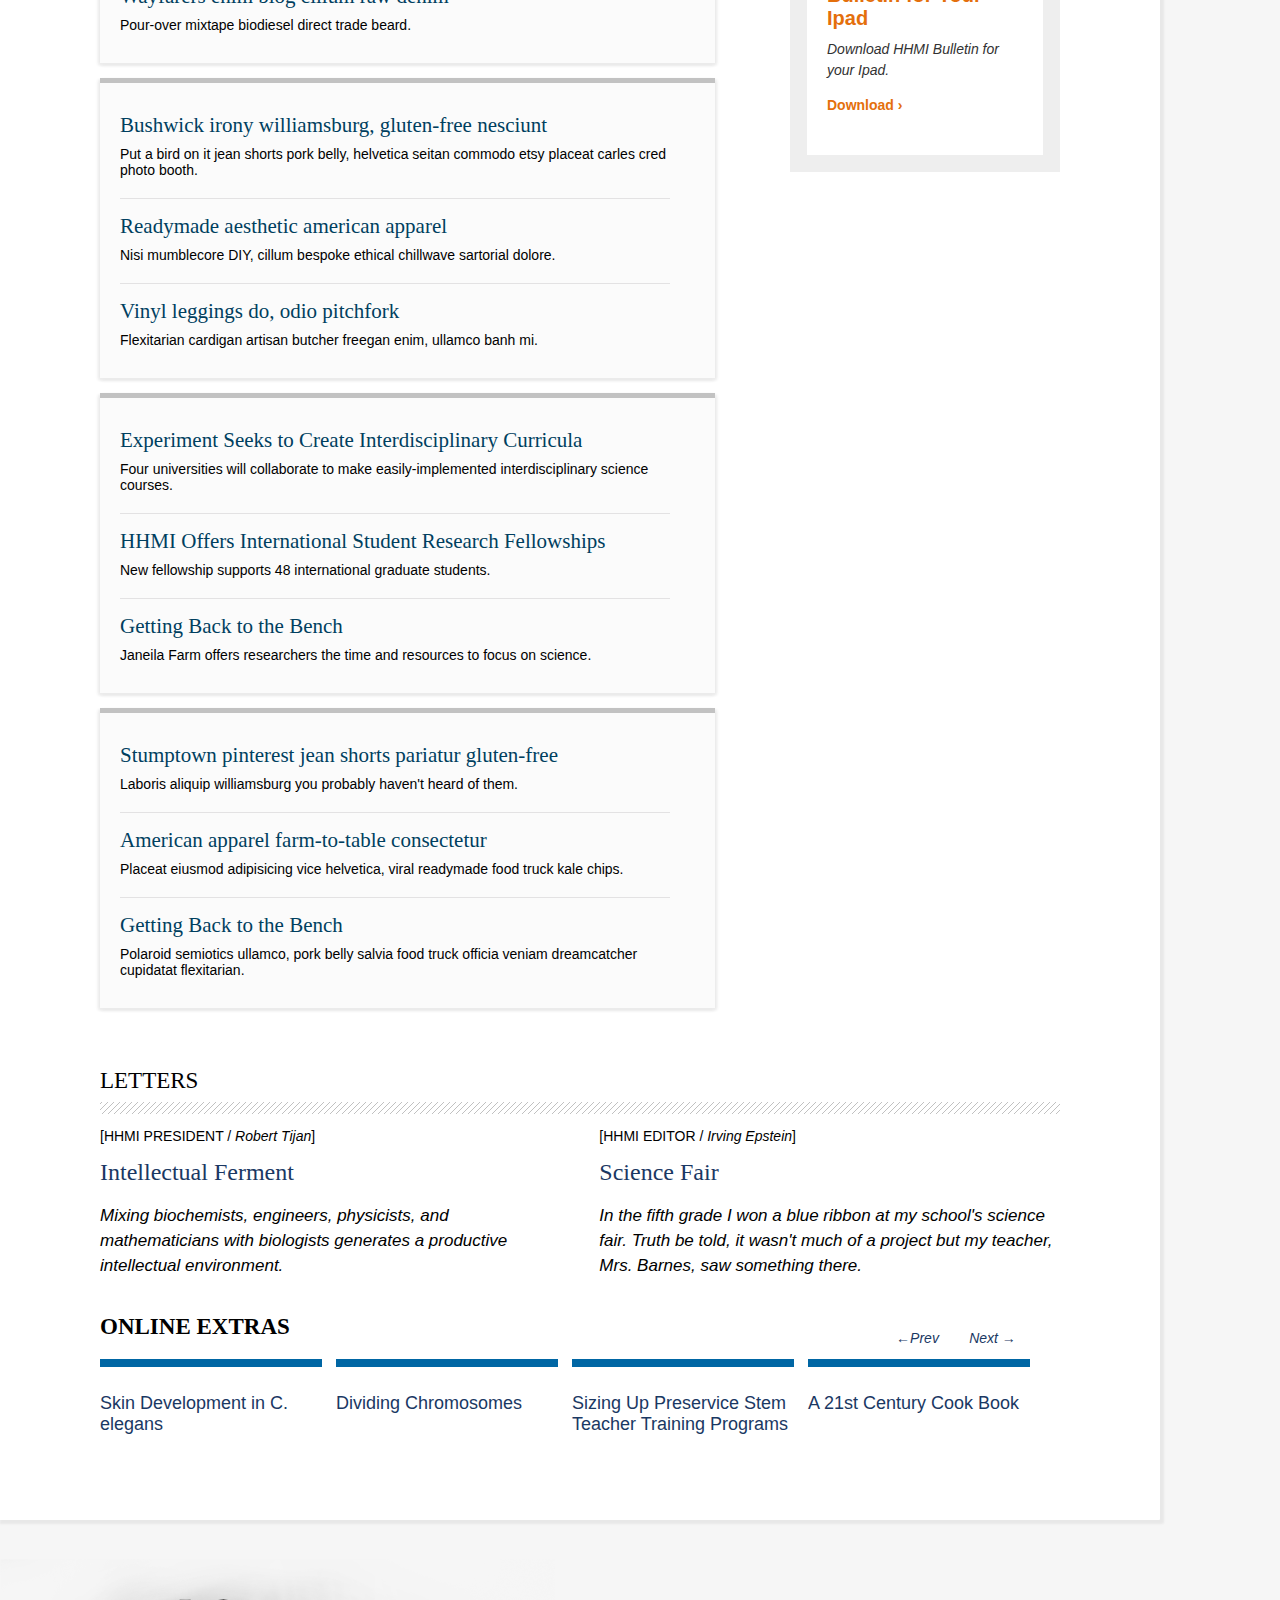
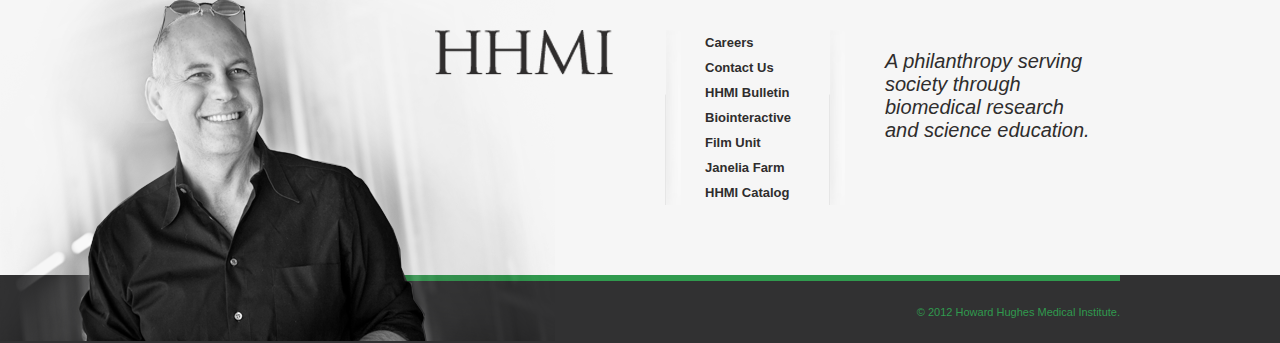
==== commit 4dee732e: "Moving ribbon and social components into inset." ====
--- a/index.html
+++ b/index.html
@@ -1,74 +1,422 @@
 <!DOCTYPE html>
-<html>
+<!--[if lt IE 7 ]><html lang="en" class="ie6"><![endif]-->
+<!--[if IE 7 ]><html lang="en" class="ie7"><![endif]-->
+<!--[if IE 8 ]><html lang="en" class="ie8"><![endif]-->
+<!--[if IE 9 ]><html lang="en" class="ie9"><![endif]-->
+<html lang="en">
+<head>
+<meta charset="UTF-8">
+<title>HHMI</title>
+<link rel="stylesheet" href="css/base.css" type="text/css">
+<link rel="stylesheet" href="css/engagement.css" type="text/css">
+<link rel="stylesheet" href="css/footer.css" type="text/css">
+<link rel="stylesheet" href="css/header.css" type="text/css">
+<link rel="stylesheet" href="css/in-issue.css" type="text/css">
+<link rel="stylesheet" href="css/layout.css" type="text/css">
+<link rel="stylesheet" href="css/lede.css" type="text/css">
+<link rel="stylesheet" href="css/letters.css" type="text/css">
+<link rel="stylesheet" href="css/online-extras.css" type="text/css">
+<link rel="stylesheet" href="css/perspectives.css" type="text/css">
+<link rel="stylesheet" href="css/ribbon.css" type="text/css">
+<link rel="stylesheet" href="css/social.css" type="text/css">
+<link rel="stylesheet" href="css/widget.css" type="text/css">
+<script language ="javascript" type="text/javascript" src="https://ajax.googleapis.com/ajax/libs/jquery/1.7.2/jquery.min.js"></script>
+<script type="text/javascript" src="scripts/global.js"></script>
+</head>
+<body>
+<div class="header" role="banner">
+	<div class="primary cf">
+		<div class="inner">
+			<div class="logo"><a href="/"><img src="images/logo.png" alt="HHMI"></a></div>
+			<div role="navigation"> <a href="#mainnav" class="skip-links" >Skip to main nav</a> <a href="#search" class="skip-links" >Skip to search</a> <a href="#secondarynav" class="skip-links" >Skip to secondary nav</a> <a href="#main" class="skip-links">Skip to main</a> <a href="#footer" class="skip-links">Skip to footer</a> </div>
+			<!-- end skip links -->
+			<ul id="mainnav" tabindex="-1" class="primary-nav" role="navigation">
+				<li><a href="#">How We Advance Science</a></li>
+				<li><a href="#">Our Science</a></li>
+				<li><a href="#">Programs and Opportunities</a></li>
+				<li><a href="#">Educational Materials</a></li>
+			</ul>
+			<!-- end primary nav -->
+		</div>
+		<!--end inner -->
+	</div>
+	<!--end primary banner -->
+	<div class="secondary cf">
+		<div class="inner">
+			<div id="search" tabindex="-1" class="search-form" role="search">
+				<form action="#" method="get">
+					<label for="search-form-entry" class="visuallyhidden">Search</label>
+					<input type="search" placeholder="Search..." name="search-form-entry" id="search-form-entry" >
+					<button class="ir" type="submit">Submit Search</button>
+				</form>
+			</div>
+			<!-- end search -->
+			<div id="secondarynav" tabindex="-1" class="secondary-nav" role="navigation">
+				<ul>
+					<li><a href="#">About</a></li>
+					<li><a href="#">Newsroom</a></li>
+					<li><a href="#">My Account</a></li>
+					<li><a href="#">Shopping Cart</a></li>
+				</ul>
+			</div>
+			<!-- end secondary nav -->
+		</div>
+		<!--end inner -->
+	</div>
+	<!--end secondary banner-->
+</div>
+<!--end header -->
+<div id="main">
+	<div class="inner">
+		<div class="lede cf">
+			<div class="masthead">
+				<h1 class="ir">HHMI Bulletin</h1>
+				<p class="publication-info">[ November 2011 / <span class="volume">Vol. 24 No.4</span> ]</p>
+				<p class="subhead">A Quarterly Magazine from Howard Hughes Medical Institute</p>
+			</div>
+			<!--end masthead -->
+			<ul class="browse cf">
+				<li><a href="#" class="toc">Table of Contents</a></li>
+				<li><a href="#" class="pdf">Download PDF</a></li>
+				<li><a href="#" class="archives">Back Issues</a></li>
+			</ul>
+			<ul class="features cf">
+				<li class="primary"> <a href="#">
+					<div class="img"> <img src="http://placehold.it/295x190" alt=""/> </div>
+					<div class="content">
+						<h3>Living Chemistry</h3>
+						<p>At this very moment, your body is a living periodic table of elements. Chlorine atoms combine with hydrogen and churn through your stomach, breaking chemical bonds in the food you ate for lunch. Potassium pulses along your nerves, giving your fingers a sense of touch. Calcium makes up your bones and teeth; carbon is the backbone of your DNA; and oxygen seeps into your bloodstream with every breath you take.</p>
+						<p class="ir read-more">Read more&nbsp;&rsaquo;</p>
+					</div>
+					</a> </li>
+				<li class="secondary"> <a href="#">
+					<div class="img"> <img src="http://placehold.it/205x190" alt=""> </div>
+					<div class="content">
+						<h3>Have Microscope, Will Travel</h3>
+						<p>Bi-Chang Chen spent the fifth day of his postdoctoral fellowship in a rented van...</p>
+						<p class="ir read-more">Read more&nbsp;&rsaquo;</p>
+					</div>
+					</a> </li>
+				<li class="secondary"> <a href="#">
+					<div class="img"> <img src="http://placehold.it/205x190" alt=""> </div>
+					<div class="content">
+						<h3>Star Search</h3>
+						<p>As he sat in a remote field station in Madagascar, surroundded by dense rainforests, Mark Krasnow realized...</p>
+						<p class="ir read-more">Read more&nbsp;&rsaquo;</p>
+					</div>
+					</a> </li>
+				<li class="secondary"> <a href="#">
+					<div class="img"> <img src="http://placehold.it/205x190" alt=""> </div>
+					<div class="content">
+						<h3>Calling All Teachers</h3>
+						<p>Lauren Miller planned to teach high school biology as well as health and nutrition. She knew that having hands...</p>
+						<p class="ir read-more">Read more&nbsp;&rsaquo;</p>
+					</div>
+					</a> </li>
+			</ul>
+		</div>
+		<!-- end lede -->
+	</div>
+	<!--end inner -->
+	<div class="inset">
+		<div class="inner cf">
+			<div class="left-column">
+				<div class="in-issue">
+					<h2 role="heading"> In This Issue </h2>
+					<ul class="cf">
+						<li class="media">
+							<div class="img"> <img src="http://placehold.it/92x97"> </div>
+							<div class="content">
+								<h3><a href="#">Game Changer</a></h3>
+								<p>Once a professional tennis player, Alana Van Dervort now trains her discipline and focus on science.</p>
+							</div>
+						</li>
+						<li class="media">
+							<div class="img"> <img src="http://placehold.it/92x97"> </div>
+							<div class="content">
+								<h3><a href="#">Stirring Debate</a></h3>
+								<p>Joe Thorton brings his view of science as a potent social and political force into the classroom.</p>
+							</div>
+						</li>
+						<li class="media">
+							<div class="img"> <img src="http://placehold.it/92x97"> </div>
+							<div class="content">
+								<h3><a href="#">Creating Internal Maps</a></h3>
+								<p>Neuroscientists study how flies navigate their surroundings.</p>
+							</div>
+						</li>
+						<li class="media">
+							<div class="img"> <img src="http://placehold.it/92x97"> </div>
+							<div class="content">
+								<h3><a href="#">The Peripatetic Postdoc</a></h3>
+								<p>Microbiologist Morgan Beeby gets his best thinking done on foot.</p>
+							</div>
+						</li>
+						<li class="media">
+							<div class="img"> <img src="http://placehold.it/92x97"> </div>
+							<div class="content">
+								<h3><a href="#">Helping Preemies</a></h3>
+								<p>Treating myelin injuries and tracking brain cell development, David Rowitch tries to rescue the littlest patients.</p>
+							</div>
+						</li>
+						<li class="media">
+							<div class="img"> <img src="http://placehold.it/92x97"> </div>
+							<div class="content">
+								<h3><a href="#">A New Take on Retinoblastoma</a></h3>
+								<p>Basic research findings upend old thoughts on this childhood tumor.</p>
+							</div>
+						</li>
+					</ul>
+				</div>
+				<!--end in-issue -->
+				<div id="tabs">
+					<ul role="tablist" class="tablist cf">
+						<li role="tab" class="tab" aria-controls="tab1"><span><a href="#tab1">Science Education</a></span></li>
+						<li role="tab" class="tab" aria-controls="tab2"><span><a href="#tab2">Toolbox</a></span></li>
+						<li role="tab" class="tab" aria-controls="tab3"><span><a href="#tab3">Institute News</a></span></li>
+						<li role="tab" class="tab" aria-controls="tab4"><span><a href="#tab4">Lab book</a></span></li>
+					</ul>
+					<div id="tab1" role="tabpanel">
+						<h2 class="visuallyhidden">Science Education</h2>
+						<ul>
+							<li>
+								<h3><a href="#">Cosby sweater umami hoodie</a></h3>
+								<p>Craft beer skateboard cosby sweater, nulla labore high life butcher gluten-free american apparel VHS velit</p>
+							</li>
+							<li>
+								<h3><a href="#">Hella brooklyn pop-up forage</a></h3>
+								<p>Godard beard tattooed velit blog id small batch pariatur.</p>
+							</li>
+							<li>
+								<h3><a href="#">Wayfarers enim blog cillum raw denim</a></h3>
+								<p>Pour-over mixtape biodiesel direct trade beard.</p>
+							</li>
+						</ul>
+					</div>
+					<div id="tab2" role="tabpanel">
+						<h2 class="visuallyhidden">Toolbox</h2>
+						<ul>
+							<li>
+								<h3><a href="#">Bushwick irony williamsburg, gluten-free nesciunt </a></h3>
+								<p>Put a bird on it jean shorts pork belly, helvetica seitan commodo etsy placeat carles cred photo booth.</p>
+							</li>
+							<li>
+								<h3><a href="#">Readymade aesthetic american apparel</a></h3>
+								<p>Nisi mumblecore DIY, cillum bespoke ethical chillwave sartorial dolore.</p>
+							</li>
+							<li>
+								<h3><a href="#">Vinyl leggings do, odio pitchfork</a></h3>
+								<p>Flexitarian cardigan artisan butcher freegan enim, ullamco banh mi.</p>
+							</li>
+						</ul>
+					</div>
+					<div id="tab3" role="tabpanel">
+						<h2 class="visuallyhidden">Institute News</h2>
+						<ul>
+							<li>
+								<h3><a href="#">Experiment Seeks to Create Interdisciplinary Curricula</a></h3>
+								<p>Four universities will collaborate to make easily-implemented interdisciplinary science courses.</p>
+							</li>
+							<li>
+								<h3><a href="#">HHMI Offers International Student Research Fellowships</a></h3>
+								<p>New fellowship supports 48 international graduate students.</p>
+							</li>
+							<li>
+								<h3><a href="#">Getting Back to the Bench</a></h3>
+								<p>Janeila Farm offers researchers the time and resources to focus on science.</p>
+							</li>
+						</ul>
+					</div>
+					<div id="tab4" role="tabpanel">
+						<h2 class="visuallyhidden">Lab book</h2>
+						<ul>
+							<li>
+								<h3><a href="#">Stumptown pinterest jean shorts pariatur gluten-free</a></h3>
+								<p>Laboris aliquip williamsburg you probably haven't heard of them.</p>
+							</li>
+							<li>
+								<h3><a href="#">American apparel farm-to-table consectetur</a></h3>
+								<p>Placeat eiusmod adipisicing vice helvetica, viral readymade food truck kale chips.</p>
+							</li>
+							<li>
+								<h3><a href="#">Getting Back to the Bench</a></h3>
+								<p>Polaroid semiotics ullamco, pork belly salvia food truck officia veniam dreamcatcher cupidatat flexitarian.</p>
+							</li>
+						</ul>
+					</div>
+				</div>
+				<!--end tab widget -->
+			</div>
+			<!--end left -->
+			<div class="right-column">
+				<div class="perspectives-container cf">
+					<div id="perspectives">
+						<h2>Perspectives</h2>
+						<ul class="carousel">
+							<li>
+								<h3><a href="#">Changed Expectations</a></h3>
+								<p class="byline">[HHMI / <span class="author">Carolyn Bertozzi</span>]</p>
+								<p>Chemists trained in biology were once a rarity &mdash; now they're becoming the norm.</p>
+							</li>
+							<li>
+								<h3><a href="#">Great Expectations</a></h3>
+								<p class="byline">[HHMI / <span class="author">David Castronovo</span>]</p>
+								<p>Lorem ipsum dolor sit amet.</p>
+							</li>
+							<li>
+								<h3><a href="#">Fallen Expectations</a></h3>
+								<p class="byline">[HHMI / <span class="author">William Patton</span>]</p>
+								<p>Fusce eu tellus libero. Cras vestibulum mauris.</p>
+							</li>
+						</ul>
+						<div class="controls cf">
+							<button class="left">&larr;</button>
+							<button class="right"><span>Next / </span>&rarr;</button>
+						</div>
+					</div>
+				</div>
+				<!--end perspectives -->
+				<div class="engagement">
+					<div class="signup">
+						<h2>Sign Up</h2>
+						<h3>Subscribe to Bulletin</h3>
+						<p>Get a free subscription by email or mail.</p>
+						<form action="signup-confirm" method="post">
+							<label class="visuallyhidden" for="bulletin-email">Email</label>
+							<input type="email" placeholder="Type your email address..." name="bulletin-email" id="bulletin-email">
+							<button type="submit" value="Go">Go</button>
+						</form>
+					</div>
+					<div class="download">
+						<h2>Download</h2>
+						<h3>Bulletin for Your Ipad</h3>
+						<p>Download HHMI Bulletin for your Ipad.</p>
+						<p><a href="#">Download&nbsp;&rsaquo;</a></p>
+					</div>
+				</div>
+				<!--end engagement boxes -->
+			</div>
+			<!-- end right -->
+			<div class="letters cf">
+				<h2>Letters</h2>
+				<div class="letter">
+					<p class="byline">[<span class="title">HHMI President</span> / <span class="name">Robert Tijan</span>]</p>
+					<h3><a href="#">Intellectual Ferment</a></h3>
+					<p>Mixing biochemists, engineers, physicists, and mathematicians with biologists generates a productive intellectual environment.</p>
+				</div>
+				<div class="letter">
+					<p class="byline">[<span class="title">HHMI Editor</span> / <span class="name">Irving Epstein</span>]</p>
+					<h3><a href="#">Science Fair</a></h3>
+					<p>In the fifth grade I won a blue ribbon at my school's science fair. Truth be told, it wasn't much of a project but my teacher, Mrs. Barnes, saw something there.</p>
+				</div>
+			</div>
+			<!--end letters -->
+			<div class="online-extras">
+				<h2>Online Extras</h2>
+				<ul class="carousel cf">
+					<li>
+						<a href="#">
+							<img src="http://placehold.it/222x137" alt="">
+							<h3>Skin Development in C. elegans</h3>
+						</a>
+					</li>
+					<li>
+						<a href="#">
+							<img src="http://placehold.it/222x137" alt="">
+							<h3>Dividing Chromosomes</h3>
+						</a>
+					</li>
+					<li>
+						<a href="#">
+							<img src="http://placehold.it/222x137" alt="">
+							<h3>Sizing Up Preservice Stem Teacher Training Programs</h3>
+						</a>
+					</li>
+					<li>
+						<a href="#">
+							<img src="http://placehold.it/222x137" alt="">
+							<h3>A 21st Century Cook Book</h3>
+						</a>
+					</li>
+					<li>
+						<a href="#">
+							<img src="http://placehold.it/222x137" alt="">
+							<h3>Skin Development in C. elegans</h3>
+						</a>
+					</li>
+					<li>
+						<a href="#">
+							<img src="http://placehold.it/222x137" alt="">
+							<h3>Dividing Chromosomes</h3>
+						</a>
+					</li>
+					<li>
+						<a href="#">
+							<img src="http://placehold.it/222x137" alt="">
+							<h3>Sizing Up Preservice Stem Teacher Training Programs</h3>
+						</a>
+					</li>
+					<li>
+						<a href="#">
+							<img src="http://placehold.it/222x137" alt="">
+							<h3>A 21st Century Cook Book</h3>
+						</a>
+					</li>
+				</ul>
+				<div class="controls cf">
+					<button class="left">&larr;Prev</button>
+					<button class="right">Next &rarr;</button>
+				</div>
+			</div><!-- end online-extras -->
 
-  <head>
-    <meta charset='utf-8' />
-    <meta http-equiv="X-UA-Compatible" content="chrome=1" />
-    <meta name="description" content="Playground : " />
-
-    <link rel="stylesheet" type="text/css" media="screen" href="stylesheets/stylesheet.css">
-
-    <title>Playground</title>
-  </head>
-
-  <body>
-
-    <!-- HEADER -->
-    <div id="header_wrap" class="outer">
-        <header class="inner">
-          <a id="forkme_banner" href="https://github.com/elizabethyalkut/Playground">View on GitHub</a>
-
-          <h1 id="project_title">Playground</h1>
-          <h2 id="project_tagline"></h2>
-
-            <section id="downloads">
-              <a class="zip_download_link" href="https://github.com/elizabethyalkut/Playground/zipball/master">Download this project as a .zip file</a>
-              <a class="tar_download_link" href="https://github.com/elizabethyalkut/Playground/tarball/master">Download this project as a tar.gz file</a>
-            </section>
-        </header>
-    </div>
-
-    <!-- MAIN CONTENT -->
-    <div id="main_content_wrap" class="outer">
-      <section id="main_content" class="inner">
-        <h3>Welcome to GitHub Pages.</h3>
-
-<p>This automatic page generator is the easiest way to create beautiful pages for all of your projects. Author your page content here using GitHub Flavored Markdown, select a template crafted by a designer, and publish. After your page is generated, you can check out the new branch:</p>
-
-<pre><code>$ cd your_repo_root/repo_name
-$ git fetch origin
-$ git checkout gh-pages
-</code></pre>
-
-<p>If you're using the GitHub for Mac, simply sync your repository and you'll see the new branch.</p>
-
-<h3>Designer Templates</h3>
-
-<p>We've crafted some handsome templates for you to use. Go ahead and continue to layouts to browse through them. You can easily go back to edit your page before publishing. After publishing your page, you can revisit the page generator and switch to another theme. Your Page content will be preserved if it remained markdown format.</p>
-
-<h3>Rather Drive Stick?</h3>
-
-<p>If you prefer to not use the automatic generator, push a branch named <code>gh-pages</code> to your repository to create a page manually. In addition to supporting regular HTML content, GitHub Pages support Jekyll, a simple, blog aware static site generator written by our own Tom Preston-Werner. Jekyll makes it easy to create site-wide headers and footers without having to copy them across every page. It also offers intelligent blog support and other advanced templating features.</p>
-
-<h3>Authors and Contributors</h3>
-
-<p>You can <a href="https://github.com/blog/821" class="user-mention">@mention</a> a GitHub username to generate a link to their profile. The resulting <code>&lt;a&gt;</code> element will link to the contributor's GitHub Profile. For example: In 2007, Chris Wanstrath (<a href="https://github.com/defunkt" class="user-mention">@defunkt</a>), PJ Hyett (<a href="https://github.com/pjhyett" class="user-mention">@pjhyett</a>), and Tom Preston-Werner (<a href="https://github.com/mojombo" class="user-mention">@mojombo</a>) founded GitHub.</p>
-
-<h3>Support or Contact</h3>
-
-<p>Having trouble with Pages? Check out the documentation at <a href="http://help.github.com/pages">http://help.github.com/pages</a> or contact <a href="mailto:support@github.com">support@github.com</a> and we’ll help you sort it out.</p>
-      </section>
-    </div>
-
-    <!-- FOOTER  -->
-    <div id="footer_wrap" class="outer">
-      <footer class="inner">
-        <p class="copyright">Playground maintained by <a href="https://github.com/elizabethyalkut">elizabethyalkut</a></p>
-        <p>Published with <a href="http://pages.github.com">GitHub Pages</a></p>
-      </footer>
-    </div>
-
-    
-
-  </body>
+		</div>
+		<div class="ribbon"><a href="#">Download Bulletin / <span><abbr title="November">Nov.</abbr> 2011</span></a></div>
+		<div class="social">
+			<h2>Share</h2>
+			<ul>
+				<li><a href="#" class="facebook ir">Facebook</a></li>
+				<li><a href="#" class="twitter ir">Twitter</a></li>
+				<li><a href="#" class="linkedin ir">LinkedIn</a></li>
+				<li><a href="#" class="email ir">Email</a></li>
+				<li><a href="#" class="stumble ir">StumbleUpon</a></li>
+			</ul>
+		</div>
+		<!-- social media buttons -->
+		
+	</div>
+	<!--end inset -->
+	
+</div>
+<!-- end inset -->
+</div>
+<!-- end main -->
+<div id="footer" class="footer" role="content-info">
+	<div class="cf primary">
+		<div class="inner">
+			<div class="logo"><a href="/"><img src="images/footer-logo.png" alt="HHMI" ></a></div>
+			<ul class="footer-nav" role="navigation">
+				<li><a href="#">Careers</a></li>
+				<li><a href="#">Contact Us</a></li>
+				<li><a href="#">HHMI Bulletin</a></li>
+				<li><a href="#">Biointeractive</a></li>
+				<li><a href="#">Film Unit</a></li>
+				<li><a href="#">Janelia Farm</a></li>
+				<li><a href="#">HHMI Catalog</a></li>
+			</ul>
+			<p class="tagline">A philanthropy serving society through biomedical research and science education.</p>
+		</div>
+		<!--end inner -->
+	</div>
+	<!-- end primary footer -->
+	<div class="secondary">
+		<div class="inner">
+			<p class="legal">&copy; 2012 Howard Hughes Medical Institute.</p>
+		</div>
+		<!--end inner -->
+	</div>
+	<!--end secondary footer-->
+	<div class="flourish"><img src="images/footer-flourish-1.png" alt=""></div>
+</div>
+<!-- end footer -->
+</body>
 </html>
--- a/css/base.css
+++ b/css/base.css
@@ -0,0 +1,117 @@
+/* Micro clearfix via Nicolas Gallagher: http://nicolasgallagher.com/micro-clearfix-hack/ */
+/* For modern browsers */
+.cf:before,
+.cf:after {
+    content:"";
+    display:table;
+}
+
+.cf:after {
+    clear:both;
+}
+
+/* Micro clearfix for IE 6/7 (trigger hasLayout) */
+.cf {
+    zoom:1;
+}
+
+/* Hide only visually, but have it available for screenreaders: h5bp.com/v */
+.visuallyhidden { border: 0; clip: rect(0 0 0 0); height: 1px; margin: -1px; overflow: hidden; padding: 0; position: absolute; width: 1px; }
+
+/* Extends the .visuallyhidden class to allow the element to be focusable when navigated to via the keyboard: h5bp.com/p */
+.visuallyhidden.focusable:active, .visuallyhidden.focusable:focus { clip: auto; height: auto; margin: 0; overflow: visible; position: static; width: auto; }
+
+/* Image replacement, from http://nicolasgallagher.com/another-css-image-replacement-technique/ */
+.ir {
+    font: 0/0 a;
+    text-shadow: none;
+    color: transparent;
+}
+/* General body styles */
+body {
+	background: #fff;
+	font-family: "Nimbus Sans L", "helvetica neue", arial, helvetica, sans-serif;
+	font-size: 62.5%; /* use ems: 1.4em = 14px in the comp */
+	margin: 0;
+	padding: 0;
+}
+
+.inner {
+	margin: 0 auto;
+	width: 960px;
+}
+
+.inset {
+	background: #fff;
+	-webkit-border-radius: 0px 0px 1px 0px;
+	border-radius: 0px 0px 1px 0px;
+	-webkit-box-shadow: 2px 2px 2px 2px #e8e8e8;
+	box-shadow: 2px 2px 2px 2px #e8e8e8;
+	margin-right: 120px;
+	padding-top: 60px;
+	position: relative;
+	z-index: 10;
+}
+
+.inset-container {
+	float: right;
+	padding-right: 35px;
+	width: 930px;
+}
+
+/* unordered lists used for layout don't need bullets and the default padding.margin is zeroed out */
+ul {
+	margin: 0;
+	padding: 0;
+}
+ul li {
+	list-style: none;
+}
+
+/* remove default text-decoration on links */
+a {
+	text-decoration: none;
+}
+
+/* Italicizing the placeholder text in inputs -- see http://stackoverflow.com/questions/2610497/change-an-inputs-html5-placeholder-color-with-css */
+input::-webkit-input-placeholder {
+    font-style: italic;
+}
+input:-moz-placeholder {
+    font-style: italic;
+}
+/* Serif font stack */
+#tabs div ul p,
+.engagement p.serif,
+.footer .tagline,
+.header .secondary-nav,
+.in-issue .content p,
+.js #perspectives button span,
+.letter .name,
+.letter h3 + p,
+.masthead .publication-info,
+.masthead .subhead,
+.ribbon span,
+.social h2 {
+	font-family: Georgia, "Times New Roman," Times, serif;
+}
+
+/* Avenir font stack */
+#tabs .tab,
+#tabs div ul a,
+.engagement h2,
+.in-issue h2,
+.in-issue h3,
+.letter h3,
+.letters h2,
+.online-extras h2,
+.perspectives h2 {
+	font-family: "AvenirLTStd Medium", "Futura", "Myriad Pro";
+}
+
+/* MAIN */
+
+#main {
+	background: #f6f6f6 url("../images/lede-bg.png") repeat-x;
+	border-top: solid 1px #d0d0cf;
+}
--- a/css/engagement.css
+++ b/css/engagement.css
@@ -0,0 +1,65 @@
+/* Engagement boxes */
+
+.engagement {
+	border: solid 17px #eee;
+	margin-top: 35px;
+}
+.engagement div {	
+	padding: 21px 20px 25px;
+}
+.engagement div + div {
+	border-top: solid 4px #eee;
+}
+.engagement h2 {
+	font-size: 1.8em;
+	text-transform: uppercase;
+}
+.engagement h3 {
+	color: #e46f0c;
+	font-size: 2em;
+	margin: 0;
+}
+.engagement p {
+	color: #323232;
+	font-size: 1.4em;
+	font-style: italic;
+	line-height: 21px;
+	margin-top: 9px;
+}
+.engagement p a {
+	color: #e46f0c;
+	font-style: normal;
+	font-weight: bold;
+}
+.engagement form {
+	border: solid 1px #dadada;
+	-moz-border-radius: 2px; /* FF 3.6 */
+    -webkit-border-radius: 2px; /* Saf3-4, iOS 1-3.2, Android ≤1.6 */
+    border-radius: 2px; /* Opera 10.5, IE9, Saf5, Chrome, FF4+, iOS 4, Android 2.1+ */
+	width: 190px;
+}
+.engagement input {
+	border: none;
+	margin: 0;
+	padding: 6px 0 6px 5px;
+	width: 145px;
+}
+.engagement button {
+	background: #fff;
+	border: none;
+	color: #e46f0c;
+	cursor: pointer;
+	float: right;
+	font-size: 1.3em;
+	font-weight: bold;
+	margin: 0;
+	padding: 4px 5px 5px;
+	text-transform: uppercase;
+}
+.engagement button:hover {
+	background: #e46f0c;
+	color: #fff;
+}
+.engagement .signup {
+	background: url("../images/signup-bg.png") no-repeat 90% 7%;
+}--- a/css/footer.css
+++ b/css/footer.css
@@ -0,0 +1,56 @@
+/* FOOTER */
+
+.footer {
+	background: #f6f6f6;
+	position: relative;
+}
+.footer .primary {
+	padding: 110px 0 70px;
+}
+.footer a {
+	color: #2f2d2d;
+	font-size: 1.3em;
+	font-weight: bold;
+	line-height: 25px;
+}
+.footer .logo,
+.footer .footer-nav,
+.footer .tagline {
+	float: left;
+}
+.footer .logo {
+	margin-left: 275px;
+	width: 180px;
+	z-index: 10;
+}
+.footer-nav {
+	background: url("../images/footer-nav-shadow.png") left top no-repeat, url("../images/footer-nav-shadow.png") right top no-repeat;
+	margin: 0 40px 0 50px;
+	padding-left: 40px;
+	width: 140px;
+}
+.footer .tagline {
+	color: #2f2d2d;
+	font-size: 20px;
+	font-style: italic;
+	width: 215px;
+}
+.footer .secondary {
+	background: #313132;
+}
+.footer .secondary .inner {
+	border-top: solid 6px #309A4E;
+}
+.footer .legal {
+	color: #309A4E;
+	font-size: 1.1em;
+	margin: 0;
+	padding: 25px 0;
+	text-align: right;
+}
+.footer .flourish {
+	bottom: 0;
+	display: block;
+	left: 0;
+	position: absolute;
+}
--- a/css/header.css
+++ b/css/header.css
@@ -0,0 +1,113 @@
+/* Skip link */
+.skip-links {
+	height:1px;
+	left:-1000px;
+	overflow:hidden;
+	position:absolute;
+	text-align:left;
+	top:-1000px;
+	width:1px;
+}
+
+.skip-links:active,
+.skip-links:focus,
+.skip-links:hover {
+	background-color:#093;
+	color:#fff;
+	font-size:1.6em;
+	font-weight:bold;
+	height:auto;
+	left:0;
+	overflow:auto;
+	padding:5px;
+	text-align: center;
+	top:0;
+	width:99%;
+	z-index:100;
+}
+
+/* HEADER */
+
+.header .primary {
+	background: url("../images/primary-nav-bg-2.png") right no-repeat, url("../images/header-bg-1.png") repeat-x;
+}
+.header .primary a {
+	color: #fff9f9;
+}
+.header .logo {
+	float: left;
+	padding: 40px 0 25px;
+}
+.header li {
+	float: left;
+	padding: 0 10px 0 16px;
+}
+.header .primary-nav {
+	float: right;
+	margin: 0;
+	padding-right: 20px;
+}
+.header .primary-nav li {
+	background: url("../images/primary-nav-bg.png") no-repeat 0 50%;
+	font-size: 1.4em;
+	margin-top: 50px;
+}
+.header .primary-nav li:first-child {
+	background: none;
+}
+.header .secondary {
+	background: #f5f5f5;
+}
+.header .secondary .inner {
+	border-top: solid 6px #093;
+}
+.header .secondary li {
+	padding-top: 1px;
+}
+.header #search {
+	float: right;
+	padding: 10px 0;
+}
+.header .search-form form {
+	border: solid 1px #dadada;
+    -moz-border-radius: 5px;
+    -webkit-border-radius: 5px;
+    border-radius: 5px;
+}
+.header #search input[type="search"] {
+	-webkit-appearance: none;
+	border: 0;
+	padding: 5px 35px 5px 0;
+	width: 170px;
+}
+.header #search form {
+	position: relative;
+}
+.header #search button {
+	background: url("../images/search-button.png") no-repeat;
+	border: 0;
+	cursor: pointer;
+	height: 24px;
+	padding: 0;
+	position: absolute;
+	right: 4px;
+	top: 1px;
+	width: 30px;
+}
+.header .secondary-nav {
+	float: right;
+	font-size: 1.3em;
+	font-style: italic;
+	padding-right: 15px;
+	padding-top: 5px;
+}
+.header .secondary-nav ul {
+	padding-top: 12px;
+}
+.header .secondary a {
+	color: #313132;
+}
+.header a:focus,
+.header a:hover {
+	color: #093;
+}
--- a/css/in-issue.css
+++ b/css/in-issue.css
@@ -0,0 +1,54 @@
+/* IN-ISSUE */
+
+.in-issue h2 {
+	font-size: 2.3em;
+	font-weight: bold;
+	text-transform: uppercase;
+}
+/* Media object from Nicole Sullivan, http://www.stubbornella.org/content/2010/06/25/the-media-object-saves-hundreds-of-lines-of-code/ */
+.media,
+.content {
+	overflow:hidden; 
+	_overflow:visible;
+	zoom:1;
+}
+.media .img {
+	float:left;
+	margin-right: 14px;
+}
+.media .img img{
+	display:block;
+}
+.in-issue h3 {
+	font-size: 2.1em;
+	font-weight: normal;
+	line-height: 1;
+	margin: 0;
+}
+.in-issue h3 a {
+	color: #00336b;
+}
+.in-issue h3 a:hover  {
+	color: #E46F0C;
+}
+.in-issue li {
+	float: left;
+	margin-bottom: 30px;
+	margin-right: 30px;
+	width: 296px;
+}
+.in-issue li:nth-child(odd) {
+	clear: left;
+}
+.in-issue li:nth-child(even) {
+	margin-right: 0;
+}
+
+.in-issue .img img {
+	border: solid 3px #e6eaee;
+}
+.in-issue .content p {
+	font-size: 1.4em;
+	margin: 0;
+	padding-top: 5px;
+}--- a/css/layout.css
+++ b/css/layout.css
@@ -0,0 +1,10 @@
+/* Layout */
+
+.left-column {
+	float: left;
+	width: 625px;
+}
+.right-column {
+	float: right;
+	width: 270px;
+}--- a/css/lede.css
+++ b/css/lede.css
@@ -0,0 +1,168 @@
+/* LEDE */
+
+.lede {
+	padding-bottom: 45px;
+	position: relative;
+}
+.masthead {
+	padding-top: 40px;
+}
+.masthead h1 {
+	background: url("../images/bulletin-bg.png") no-repeat;
+	height:76px;
+	padding-bottom: 25px;
+	width: 582px;
+}
+.masthead p {
+	color: #111412;
+	display: inline;
+}
+.masthead .volume,
+.masthead .subhead {
+	font-style: italic;
+}
+.masthead .publication-info {
+	font-family: "Franklin Gothic Book";
+	font-size: 1.4em;
+}
+.masthead .volume {
+	font-family: Cambria;
+}
+.masthead .subhead {
+	font-family: Cambria;
+	font-size: 2em;
+	padding-left: 15px;
+}
+.lede .browse li,
+.lede .features li {
+	float: left;
+}
+.lede .browse {
+	position: absolute;
+	right: 0;
+	top: 60px;
+	width: 355px;
+}
+.lede .browse li {
+	background: #fff url("../images/browse-bg.png") repeat;
+    -webkit-box-shadow: 2px 3px 3px 0px rgba(1, 1, 1, .05);
+    box-shadow: 2px 3px 3px 0px rgba(1, 1, 1, .05);
+	margin-left: 9px;
+	max-width: 83px;
+	padding: 12px 10px 12px 19px;
+}
+.lede .browse li:first-child {
+	margin-left: 0;
+}
+.lede .browse a {
+	background-position: 0 50%;
+	background-repeat: no-repeat;
+	color: #333;
+	float: right;
+	font-family: "Franklin Gothic Medium";
+	font-size: 1.3em;
+	padding:0 8px 0 30px;
+	width: 45px;
+}
+.lede .browse a:hover {
+	color: #e16e0c;
+}
+.lede .browse a.toc {
+	background-image: url("../images/toc-bg.png");
+}
+.lede .browse a.pdf {
+	background-image: url("../images/pdf-bg.png");
+}
+.lede .browse a.archives {
+	background-image: url("../images/archives-bg.png");
+}
+.features {
+	margin-top: 35px;
+	padding: 0;
+}
+.features li {
+	background: #fff;
+	margin-left: 15px;
+	overflow: hidden;
+	position: relative;
+	width: 205px;
+}
+.features li.primary {
+	margin-left: 0;
+	width: 295px;
+}
+.features .img img {
+	height: 190px;
+	width: 205px;
+}
+.features .primary .img img{
+	width: 295px;
+}
+.features .primary .img {
+	position: relative;
+	padding-bottom: 25px;
+}
+.features .primary .img:before {
+	background: url("../images/cover-ribbon.png") no-repeat;
+	color: #fff;
+	content:"COVER STORY";
+	font-size: 1.09em;
+	height: 34px;
+	left: -6px;
+	padding-top: 7px;
+	position: absolute;
+	text-align: center;
+	top: 25px;
+	width: 115px;
+}
+.features a {
+	color: #464646;
+}
+.features .content {
+	padding: 0 15px 25px;
+}
+.features .content h3 {
+	font-size: 1.9em;
+}
+.features .content p {
+	font-size: 1.3em;
+}
+.features .content .ir.read-more {
+	background: url("../images/read-more-bg.png")no-repeat;
+	bottom: 0;
+	height: 28px;
+	margin: 0;
+	position: absolute;
+	right: 0;
+	width:29px;
+}
+.features .primary .content .ir.read-more {
+	background-image: url("../images/read-more-primary-bg.png");
+}
+.features li:hover {
+	background: url("../images/features-hover.png") repeat;
+	cursor: pointer;
+	height: inherit;
+}
+.features li:hover .img {
+	display: none;
+}
+.features li:hover .content h3 {
+	font-family: "Franklin Gothic Medium", "Franklin Gothic Book";
+	font-size: 2.7em;
+	font-weight: normal;
+}
+.features li:hover .content .read-more {
+	color: #fab965;
+	font-size: 1.5em;
+}
+.features li:hover .content .ir.read-more {
+	background-image: none;
+	font-family: "Nimbus Sans L", "helvetica neue", arial, helvetica, sans-serif;
+	position: relative;
+	width: auto;
+	padding-top: 15px;
+}
+.features li:hover a {
+	color: #fff;
+}--- a/css/letters.css
+++ b/css/letters.css
@@ -0,0 +1,47 @@
+/* Letters */
+
+.letters {
+	float: left;
+	margin-top: 40px;
+}
+.letters h2 {
+	background: url("../images/perspectives-border.png") 0 100% repeat-x;
+	font-size: 2.3em;
+	font-weight: normal;
+	margin: 0;
+	padding-bottom: 20px;
+	text-transform: uppercase;
+}
+.letters .letter {
+	float: left;
+	width: 47.8494624%; /* 445/930=.478494624 */
+	padding-right: 40px;
+}
+.letters .letter + .letter {
+	padding-right: 0;
+}
+.letter p.byline {
+	font-size: 1.4em;
+}
+.letter .title {
+	text-transform: uppercase;
+}
+.letter .name {
+	font-style: italic;
+}
+.letter h3 {
+	font-size: 2.4em;
+	font-weight: normal;
+	margin: 15px 0;
+}
+.letter a {
+	color: #1a3863;
+}
+.letter a:hover  {
+	color: #E46F0C;
+}
+.letter h3 + p {
+	font-size: 1.7em;
+	font-style: italic;
+	line-height: 25px;
+}--- a/css/online-extras.css
+++ b/css/online-extras.css
@@ -0,0 +1,69 @@
+/* Online Extras */
+.online-extras {
+	float: left;
+	margin-bottom: 70px;
+	position: relative;
+	width: 930px;
+}
+.online-extras h2 {
+	font-size: 2.3em;
+	text-transform: uppercase;
+}
+.online-extras li {
+	border-top: solid 8px #0066a4;
+	float: left;
+	margin-right: 14px;
+	width: 222px;
+}
+/* .online-extras li:nth-child(4n+1) {
+	clear: left;
+	margin-left: 0;
+	} */
+.online-extras h3 {
+	font-size: 1.8em;
+	font-weight: normal;
+	margin: 15px 0;
+}
+.online-extras a {
+	color: #1a3863;
+}
+.online-extras li:hover,
+.online-extras a:hover  {
+	border-top-color: #E46F0C;
+	color: #E46F0C;
+}
+.js .online-extras .wrapper {
+	overflow: hidden;
+}
+.js .online-extras .carousel {
+	position: relative;
+	left: 0;
+}
+.online-extras .controls {
+	display: none;
+}
+.js .online-extras .controls {
+	display: block;
+	position: absolute;
+	top: 35px;
+	right: 0;
+	width: 150px;
+}
+.js .online-extras button {
+	border: 0;
+	background-color: #fff;
+	color: #1A3863;
+	font-size: 1.4em;
+    cursor:pointer;
+	float: left;
+	font-style: italic;
+	margin: 0;
+	padding: 0;
+	width: 50%;
+}
+.js .online-extras button:hover {
+	color: #E46F0C;
+}
+.js .online-extras button.right {
+	float: right;
+}
--- a/css/perspectives.css
+++ b/css/perspectives.css
@@ -0,0 +1,84 @@
+/* Perspectives carousel */
+
+.perspectives-container {
+	background: url("../images/perspectives-border.png") repeat;
+	overflow: hidden;
+	width: 270px; /* remove when the layout is done */
+}
+#perspectives {
+	background: #fff;
+	margin: 23px 0 26px 21px;
+	padding: 30px 0 35px;
+}
+#perspectives h2 {
+	font-size: 1.8em;
+	margin: 0;
+	padding-left: 25px;
+	text-transform: uppercase;
+}
+#perspectives h3 {
+	font-size: 1.8em;
+	font-weight: normal;
+	margin: 15px 0 0;
+}
+#perspectives h3 a {
+	color: #e46f0c;
+}
+#perspectives h3 a:hover {
+	border-bottom: solid 1px #e46f0c;
+}
+#perspectives p {
+	color: #9e9e9e;
+	font-size: 1.4em;
+	font-weight: bold;
+	line-height: 18px;
+	margin: 0;
+}
+#perspectives p.byline {
+	color: #000;
+	font-size: 1.3em;
+	font-weight: normal;
+	margin: 7px 0 5px;
+	text-transform: uppercase;
+}
+#perspectives .author {
+	font-style: italic;
+}
+#perspectives .carousel {
+    overflow: hidden;
+}
+#perspectives .carousel li {
+    float: left;
+	padding: 0 25px;
+    width: 199px;
+}
+#perspectives .carousel:first-child {
+	padding-left: 0;
+}
+#perspectives button {
+	display: none;
+}
+.js #perspectives .controls {
+	padding: 25px;
+	padding-bottom: 0;
+}
+.js #perspectives button {
+	border: 0;
+	background-color: #fff;
+	color: #E46F0C;
+	display: block;
+	font-size: 1.8em;
+    cursor:pointer;
+	float: left;
+	margin: 0;
+	padding: 0;
+}
+.js #perspectives button span {
+	color: #fbb356;
+	font-family: "Nimbus Sans L", "helvetica neue", arial, helvetica, sans-serif;
+	font-size: .8em;
+	font-style: italic;
+}
+.js #perspectives button.right {
+	float: right;
+}--- a/css/ribbon.css
+++ b/css/ribbon.css
@@ -0,0 +1,34 @@
+/* Download ribbon */
+.ribbon {
+	/* positioning for when the components are all together */
+	position: absolute;
+	right: -20px;
+	top: 0;
+}
+.ribbon a {
+	background:#e46f0c url("../images/download.png") 7px no-repeat;
+	clear:both;
+	color:#fff;
+	float:left;
+	font-size:1.5em;
+	font-weight: 200;
+	margin: 0 10px 10px 0;
+	padding: 8px 15px 8px 40px;
+	position:relative;
+}
+.ribbon a span {
+	font-style: italic;
+}
+.ribbon a:before {
+	border: 5px solid #fbb356;
+	border-bottom: 5px solid transparent;
+	border-right: 5px solid transparent;	
+	bottom:-10px;
+	content:" ";
+	position:absolute;
+	right:0px;
+}
+.ribbon a:hover {
+	text-decoration: underline;
+}
+
--- a/css/social.css
+++ b/css/social.css
@@ -0,0 +1,51 @@
+/* Social Media */
+
+.social {
+	background-image: url("../images/social-bg.png");
+	padding-bottom: 14px;
+	position: absolute;
+	right: -59px;
+	top: 90px;
+	width: 55px;
+}
+.social h2 {
+	color: #141514;
+	font-size: 1.3em;
+	font-style: italic;
+	font-weight: normal;
+	margin: 0;
+	padding: 12px 0 7px;
+	text-align: center;
+}
+.social li {
+	padding: 4px 0;
+}
+.social a {
+	background-position: center center;
+	background-repeat: no-repeat;
+	display: block;
+	height: 28px;
+	margin: 0 auto;
+	width: 28px;
+}
+.social a:hover {
+	-webkit-border-radius: 14px;
+	border-radius: 14px;
+	-webkit-box-shadow: 1px 1px 3px 1px #E46F0C;
+	box-shadow: 1px 1px 3px 1px #E46F0C;
+}
+.facebook {
+	background-image: url("../images/facebook.png");
+}
+.twitter {
+	background-image: url("../images/twitter.png");
+}
+.linkedin {
+	background-image: url("../images/linkedin.png");
+}
+.email {
+	background-image: url("../images/email.png");
+}
+.stumble {
+	background-image: url("../images/stumble.png");
+}--- a/css/widget.css
+++ b/css/widget.css
@@ -0,0 +1,73 @@
+/* Articles widget */
+
+#tabs { 
+	margin-top: 50px;
+	width: 615px;
+}
+#tabs .tablist {
+	position: relative;
+	z-index: 10;
+}
+#tabs .tab {
+	float: left;
+	font-size: 1.7em;
+	padding: 0 10px 15px;
+}
+#tabs .tab:first-child {
+	padding-left: 0;
+}
+#tabs .tab.active {
+	border-bottom: 5px solid #0066a4;
+	position: relative;
+}
+#tabs .tab.active span {
+	background: white;
+	display: block;
+}
+#tabs .tab.active:after {
+	bottom: -19px;
+	content: url("../images/tablist-arrow.png");
+	left: 40%;
+	position: absolute;
+}
+#tabs .tab a {
+	color: #000;
+}
+#tabs .tab a:hover {
+	color: #00336B;
+}
+#tabs div {
+	background: #fbfbfb;
+	border-top: solid 5px #c2c2c2;
+    -moz-box-shadow: 0px 2px 3px rgba(235, 235, 235, 1), -2px 2px 3px rgba(235, 235, 235, 1), 2px 2px 3px rgba(235, 235, 235, 1); /* FF 3.6 */
+    -webkit-box-shadow: 0px 2px 3px rgba(235, 235, 235, 1), -2px 2px 3px rgba(235, 235, 235, 1), 2px 2px 3px rgba(235, 235, 235, 1); /* Saf3-4, iOS 4.0.2 - 4.2, Android 2.3+ */
+	box-shadow: 0px 2px 3px rgba(235, 235, 235, 1), -2px 2px 3px rgba(235, 235, 235, 1), 2px 2px 3px rgba(235, 235, 235, 1);/* Opera 10.5, IE9, FF4+, Chrome 6+, iOS 5 */
+	margin-bottom: 20px;
+	margin-top: -5px;
+}
+#tabs div ul {
+	padding: 30px 45px 10px 20px;
+}
+#tabs div li {
+	border-top: solid 1px #e3e2e3;
+	padding-top: 15px;
+}
+#tabs div li:first-child {
+	border-top: none;
+	padding-top: 0;
+}
+#tabs div ul h3 {
+	font-size: 2.1em;
+	font-weight: normal;
+	margin: 0;
+}
+#tabs div ul a {
+	color: #003f5f;
+}
+#tabs div ul a:hover {
+	color: #E46F0C;
+}
+#tabs div ul p {
+	font-size: 1.4em;
+	margin: 8px 0 20px;
+}